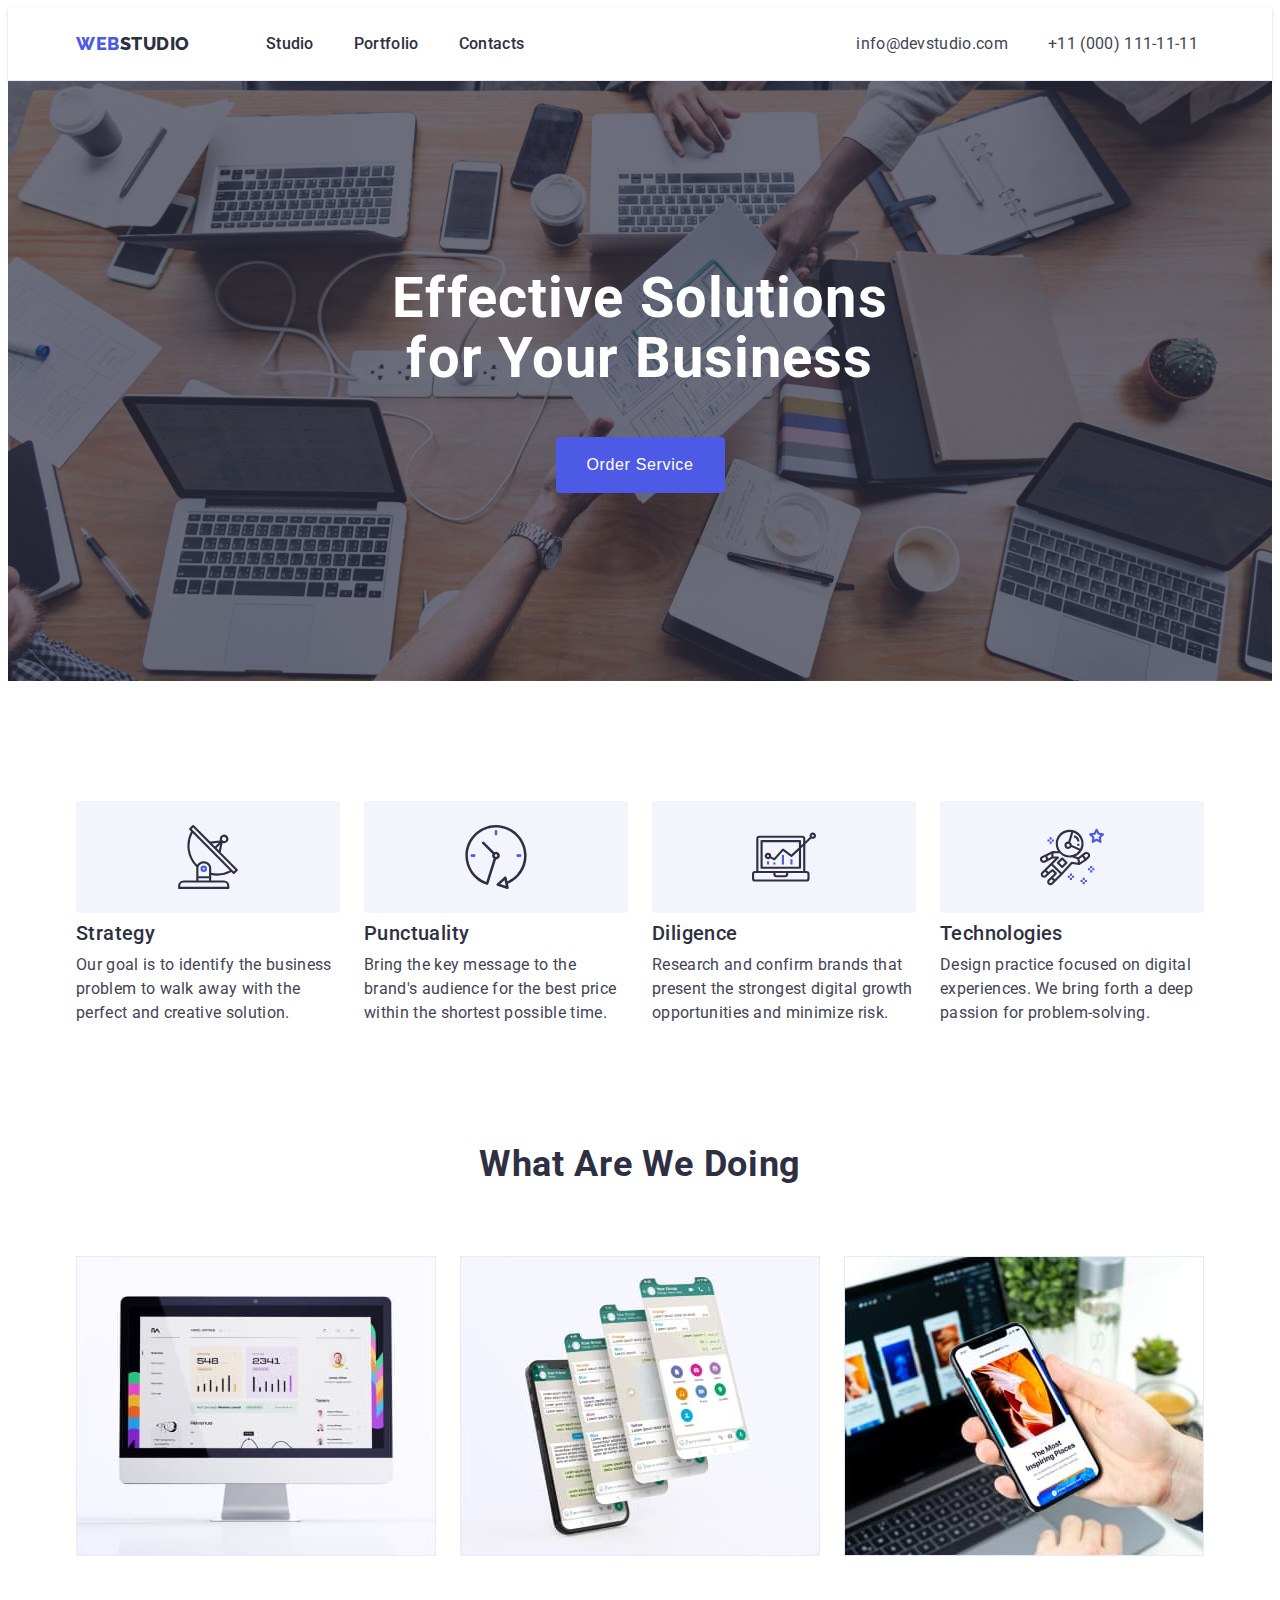
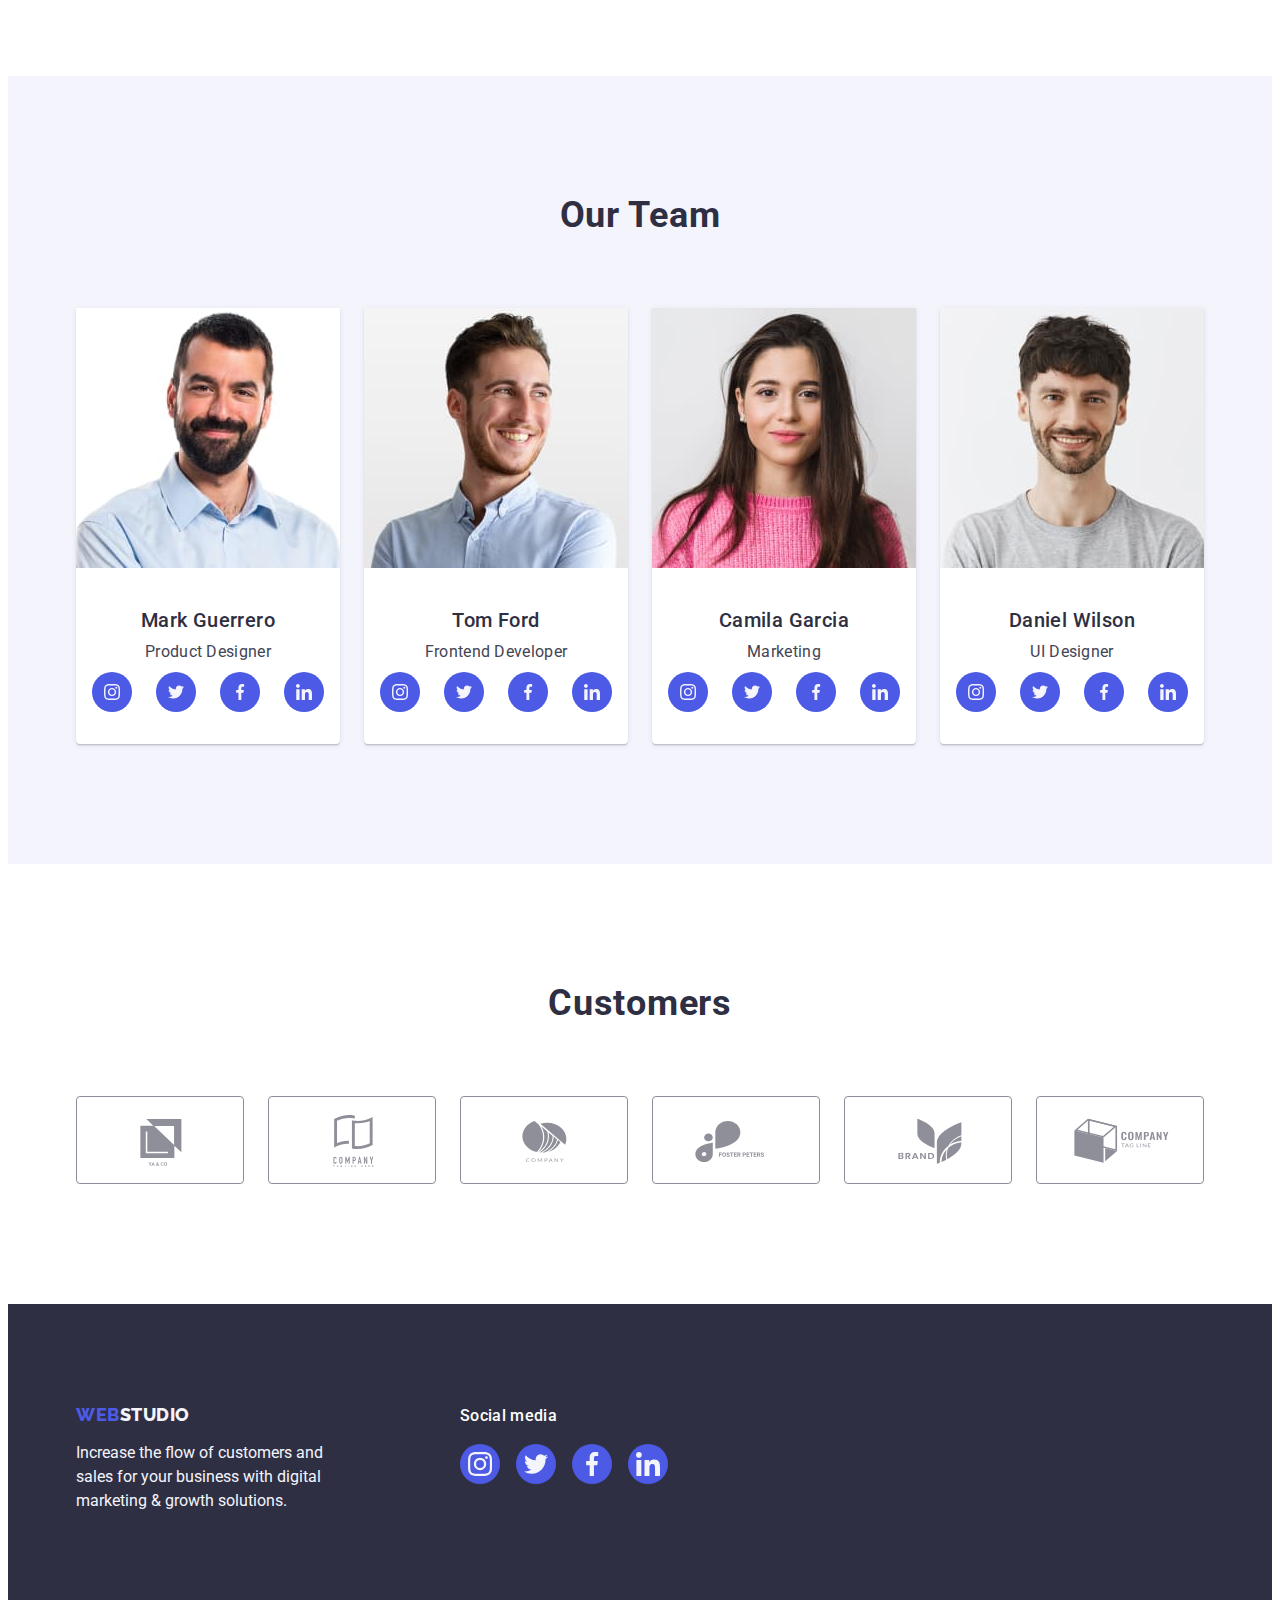
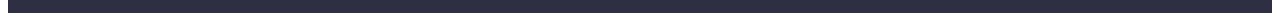
==== index.html @ aa85312e "Initial commit" ====
<!DOCTYPE html>
<html lang="en">
  <head>
    <meta charset="UTF-8" />
    <meta http-equiv="X-UA-Compatible" content="IE=edge" />
    <meta name="viewport" content="width=device-width, initial-scale=1.0" />
    <title>Document</title>
    <link rel="preconnect" href="https://fonts.googleapis.com" />
    <link rel="preconnect" href="https://fonts.gstatic.com" crossorigin />
    <link
      href="https://fonts.googleapis.com/css2?family=Raleway:wght@800&family=Roboto:wght@400;500;700;900&display=swap"
      rel="stylesheet"
    />
    <link
      rel="stylesheet"
      href="https://cdnjs.cloudflare.com/ajax/libs/modern-normalize/1.1.0/modern-normalize.min.css"
      integrity="sha512-wpPYUAdjBVSE4KJnH1VR1HeZfpl1ub8YT/NKx4PuQ5NmX2tKuGu6U/JRp5y+Y8XG2tV+wKQpNHVUX03MfMFn9Q=="
      crossorigin="anonymous"
      referrerpolicy="no-referrer"
    />
    <link rel="stylesheet" href="./css/style.css" />
  </head>
  <body>
    <header class="header">
      <div class="header-container container">
        <nav class="header-nav list">
          <a class="link logo" href="./index.html"
            >Web<span class="logo-part">Studio</span></a
          >
          <ul class="header-nav-menu list">
            <li><a class="link nav-link" href="./index.html">Studio</a></li>
            <li>
              <a class="link nav-link" href="./portfolio.html">Portfolio</a>
            </li>
            <li><a class="link nav-link" href="">Contacts</a></li>
          </ul>
        </nav>
        <address class="adress">
          <ul class="adress-list list">
            <li>
              <a
                class="link nav-link info-link"
                href="mailto:info@devstudio.com"
                >info@devstudio.com</a
              >
            </li>
            <li>
              <a class="link nav-link info-link" href="tel:+110001111111"
                >+11 (000) 111-11-11
              </a>
            </li>
          </ul>
        </address>
      </div>
    </header>

    <main>
      <section class="title">
        <div class="container">
          <h1 class="text-title">Effective Solutions for Your Business</h1>
          <button type="button" class="button btn-order">Order Service</button>
        </div>
      </section>
      <section id="about" class="about">
        <div class="container">
          <h2 hidden class="visually-hidden">Preferences</h2>
          <ul class="about-list list">
            <li class="about-list-item">
              <div class="about-list-icons">
                <svg class="about-list-icon" width="64" height="64">
                  <use href="./images/icons.svg#icon-antenna"></use>
                </svg>
              </div>
              <h3 class="about-title about-list-title">Strategy</h3>
              <p class="about-text">
                Our goal is to identify the business problem to walk away with
                the perfect and creative solution.
              </p>
            </li>
            <li class="about-list-item">
              <div class="about-list-icons">
                <svg class="about-list-icon" width="64" height="64">
                  <use href="./images/icons.svg#icon-clock-1"></use>
                </svg>
              </div>
              <h3 class="about-title about-list-title">Punctuality</h3>
              <p class="about-text">
                Bring the key message to the brand's audience for the best price
                within the shortest possible time.
              </p>
            </li>
            <li class="about-list-item">
              <div class="about-list-icons">
                <svg class="about-list-icon" width="64" height="64">
                  <use href="./images/icons.svg#icon-diagram-1"></use>
                </svg>
              </div>
              <h3 class="about-title about-list-title">Diligence</h3>
              <p class="about-text">
                Research and confirm brands that present the strongest digital
                growth opportunities and minimize risk.
              </p>
            </li>
            <li class="about-list-item">
              <div class="about-list-icons">
                <svg class="about-list-icon" width="64" height="64">
                  <use href="./images/icons.svg#icon-astronaut"></use>
                </svg>
              </div>
              <h3 class="about-title about-list-title">Technologies</h3>
              <p class="about-text">
                Design practice focused on digital experiences. We bring forth a
                deep passion for problem-solving.
              </p>
            </li>
          </ul>
        </div>
      </section>
      <section id="services" class="services">
        <div class="container">
          <h2 class="headline">What are we doing</h2>
          <ul class="services-list list">
            <li class="services-list-img">
              <img
                src="./images/services/img1.jpg"
                alt="programming"
                width="360"
              />
            </li>
            <li class="services-list-img">
              <img src="./images/services/img2.jpg" alt="design" width="360" />
            </li>
            <li class="services-list-img">
              <img
                src="./images/services/img3.jpg"
                alt="graphic design"
                width="360"
              />
            </li>
          </ul>
        </div>
      </section>
      <section id="our-team" class="our-team">
        <div class="container">
          <h2 class="headline">Our Team</h2>
          <ul class="card-team-list list">
            <li class="card-team-item">
              <img
                src="./images/our-team/img1.jpg"
                alt="Product Designer"
                width="264"
              />
              <div class="worker">
                <h3 class="about-title worker-name">Mark Guerrero</h3>
                <p class="team-description worker-job">Product Designer</p>
                <ul class="socials list">
                  <li class="socials-item">
                    <a
                      class="socials-link link"
                      href=""
                     
                      aria-label="Instagram icon"
                    >
                      <svg class="socials-icon" width="16" height="16">
                        <use href="./images/icons.svg#instagram"></use>
                      </svg>
                    </a>
                  </li>
                  <li class="socials-item">
                    <a
                      class="socials-link link"
                      href=""
                      aria-label="Twitter icon"
                    >
                      <svg class="socials-icon" width="16" height="16">
                        <use href="./images/icons.svg#twitter"></use>
                      </svg>
                    </a>
                  </li>
                  <li class="socials-item">
                    <a
                      class="socials-link link"
                      href=""
                      aria-label="Facebook icon"
                    >
                      <svg class="socials-icon" width="16" height="16">
                        <use href="./images/icons.svg#facebook"></use>
                      </svg>
                    </a>
                  </li>
                  <li class="socials-item">
                    <a
                      class="socials-link link"
                      href=""
                      aria-label="linkedin icon"
                    >
                      <svg class="socials-icon" width="16" height="16">
                        <use href="./images/icons.svg#linkedin"></use>
                      </svg>
                    </a>
                  </li>
                </ul>
              </div>
            </li>
            <li class="card-team-item">
              <img
                src="./images/our-team/img2.jpg"
                alt="Frontend Developer"
                width="264"
              />
              <div class="worker">
                <h3 class="about-title worker-name">Tom Ford</h3>
                <p class="team-description worker-job">Frontend Developer</p>
                <ul class="socials list">
                  <li class="socials-item">
                    <a
                      class="socials-link link"
                      href=""
                      aria-label="Instagram icon"
                    >
                      <svg class="socials-icon" width="16" height="16">
                        <use href="./images/icons.svg#instagram"></use>
                      </svg>
                    </a>
                  </li>
                  <li class="socials-item">
                    <a
                      class="socials-link link"
                      href=""
                      aria-label="Twitter icon"
                    >
                      <svg class="socials-icon" width="16" height="16">
                        <use href="./images/icons.svg#twitter"></use>
                      </svg>
                    </a>
                  </li>
                  <li class="socials-item">
                    <a
                      class="socials-link link"
                      href=""
                      aria-label="Facebook icon"
                    >
                      <svg class="socials-icon" width="16" height="16">
                        <use href="./images/icons.svg#facebook"></use>
                      </svg>
                    </a>
                  </li>
                  <li class="socials-item">
                    <a
                      class="socials-link link"
                      href=""
                      aria-label="linkedin icon"
                    >
                      <svg class="socials-icon" width="16" height="16">
                        <use href="./images/icons.svg#linkedin"></use>
                      </svg>
                    </a>
                  </li>
                </ul>
              </div>
            </li>
            <li class="card-team-item">
              <img
                src="./images/our-team/img3.jpg"
                alt="Marketing"
                width="264"
              />
              <div class="worker">
                <h3 class="about-title worker-name">Camila Garcia</h3>
                <p class="team-description worker-job">Marketing</p>
                <ul class="socials list">
                  <li class="socials-item">
                    <a
                      class="socials-link link"
                      href=""
                      aria-label="Instagram icon"
                    >
                      <svg class="socials-icon" width="16" height="16">
                        <use href="./images/icons.svg#instagram"></use>
                      </svg>
                    </a>
                  </li>
                  <li class="socials-item">
                    <a
                      class="socials-link link"
                      href=""
                      aria-label="Twitter icon"
                    >
                      <svg class="socials-icon" width="16" height="16">
                        <use href="./images/icons.svg#twitter"></use>
                      </svg>
                    </a>
                  </li>
                  <li class="socials-item">
                    <a
                      class="socials-link link"
                      href=""
                      aria-label="Facebook icon"
                    >
                      <svg class="socials-icon" width="16" height="16">
                        <use href="./images/icons.svg#facebook"></use>
                      </svg>
                    </a>
                  </li>
                  <li class="socials-item">
                    <a
                      class="socials-link link"
                      href=""
                      aria-label="linkedin icon"
                    >
                      <svg class="socials-icon" width="16" height="16">
                        <use href="./images/icons.svg#linkedin"></use>
                      </svg>
                    </a>
                  </li>
                </ul>
              </div>
            </li>
            <li class="card-team-item">
              <img
                src="./images/our-team/img4.jpg"
                alt="UI Designer"
                width="264"
              />
              <div class="worker">
                <h3 class="about-title worker-name">Daniel Wilson</h3>
                <p class="team-description worker-job">UI Designer</p>
                <ul class="socials list">
                  <li class="socials-item">
                    <a
                      class="socials-link link"
                      href=""
                      aria-label="Instagram icon "
                    >
                      <svg class="socials-icon" width="16" height="16">
                        <use href="./images/icons.svg#instagram"></use>
                      </svg>
                    </a>
                  </li>
                  <li class="socials-item">
                    <a
                      class="socials-link link"
                      href=""
                      aria-label="Twitter icon"
                    >
                      <svg class="socials-icon" width="16" height="16">
                        <use href="./images/icons.svg#twitter"></use>
                      </svg>
                    </a>
                  </li>
                  <li class="socials-item">
                    <a
                      class="socials-link link"
                      href=""
                      aria-label="Facebook icon"
                    >
                      <svg class="socials-icon" width="16" height="24">
                        <use href="./images/icons.svg#facebook"></use>
                      </svg>
                    </a>
                  </li>
                  <li class="socials-item">
                    <a
                      class="socials-link link"
                      href=""
                      aria-label="linkedin icon"
                    >
                      <svg class="socials-icon" width="16" height="16">
                        <use href="./images/icons.svg#linkedin"></use>
                      </svg>
                    </a>
                  </li>
                </ul>
              </div>
            </li>
          </ul>
        </div>
      </section>
      <section class="customers">
        <div class="container">
          <h2 class="headline">Customers</h2>
          <ul class="customers-list list">
            <li class="customers-item">
              <a href="" class="customers-item-link link">
                <svg class="customers-icon" width="104" height="56">
                  <use href="./images/icons.svg#customer1"></use>
                </svg>
              </a>
            </li>
            <li class="customers-item">
              <a href="" class="customers-item-link link">
                <svg class="customers-icon" width="104" height="56">
                  <use href="./images/icons.svg#customer2"></use>
                </svg>
              </a>
            </li>
            <li class="customers-item">
              <a href="" class="customers-item-link link">
                <svg class="customers-icon" width="104" height="56">
                  <use href="./images/icons.svg#customer3"></use>
                </svg>
              </a>
            </li>
            <li class="customers-item">
              <a href="" class="customers-item-link link">
                <svg class="customers-icon" width="104" height="56">
                  <use href="./images/icons.svg#customer4"></use>
                </svg>
              </a>
            </li>
            <li class="customers-item">
              <a href="" class="customers-item-link link">
                <svg class="customers-icon" width="104" height="56">
                  <use href="./images/icons.svg#customer5"></use>
                </svg>
              </a>
            </li>
            <li class="customers-item">
              <a href="" class="customers-item-link link">
                <svg class="customers-icon" width="104" height="56">
                  <use href="./images/icons.svg#customer6"></use>
                </svg>
              </a>
            </li>
          </ul>
        </div>
      </section>
    </main>
    <footer class="footer">
      <div class="container footer-container">
        <div class="footer-info">
          <a class="link logo footer-logo" href="./index.html"
            >Web<span class="logo-part-footer">Studio</span></a
          >
          <p class="footer-text">
            Increase the flow of customers and sales for your business with
            digital marketing & growth solutions.
          </p>
        </div>
        <div class="footer-socials">
          <p class="socials-title">Social media</p>
          <ul class="socials socials-footer list">
            <li class="socials-item">
              <a class="socials-link socials-link-footer link" href="" aria-label="Instagram icon">
                <svg class="socials-icon" width="24" height="24">
                  <use href="./images/icons.svg#instagram"></use>
                </svg>
              </a>
            </li>
            <li class="socials-item">
              <a class="socials-link socials-link-footer link" href="" aria-label="Twitter icon">
                <svg class="socials-icon" width="24" height="24">
                  <use href="./images/icons.svg#twitter"></use>
                </svg>
              </a>
            </li>
            <li class="socials-item">
              <a class="socials-link socials-link-footer link" href="" aria-label="Facebook icon">
                <svg class="socials-icon" width="24" height="24">
                  <use href="./images/icons.svg#facebook"></use>
                </svg>
              </a>
            </li>
            <li class="socials-item">
              <a class="socials-link socials-link-footer link" href="" aria-label="linkedin icon">
                <svg class="socials-icon" width="24" height="24">
                  <use href="./images/icons.svg#linkedin"></use>
                </svg>
              </a>
            </li>
          </ul>
        </div>
      </div>
    </footer>
  </body>
</html>
---- css/style.css ----
:root {
  --main-light-color: #ffffff;
  --main-font-color: #2e2f42;
  --secondary-font-color: #434455;
  --light-font-color: #f4f4fd;
  --accent-color: #404bbf;
  --logo-color: #4d5ae5;
  --bg-color: #f5f4fa;
  --border-color: #f5f4fa;
  --bg-secondary-color: #e7e9fc;
  --secondary-border-color: #8e8f99;
  --footer-link-focus: #31d0aa; 
}

html {
  box-sizing: border-box;
}
*,
*::before,
*::after {
  box-sizing: inherit;
}

h1,
h2,
h3,
h4,
h5,
h6,
p,
ul {
  margin: 0;
  padding: 0;
}
img {
  display: block;
}
body {
  background-color: var(--main-light-color);
  color: var(--secondary-font-color);
  font-family: "Roboto", sans-serif;
  line-height: 1.5;
  font-size: 16px;
}

.container {
  width: 1158px;
  margin: 0 auto;
  padding: 0 15px;
}

.link {
  text-decoration: none;
}
.list {
  list-style: none;
}
.header {
  border-bottom: 1px solid var(--bg-secondary-color);
  box-shadow: 0px 2px 1px rgba(46, 47, 66, 0.08),
    0px 1px 1px rgba(46, 47, 66, 0.16), 0px 1px 6px rgba(46, 47, 66, 0.08);
}
.header-container {
  display: flex;
  align-items: center;
}
.header-nav {
  display: flex;
  align-items: center;
}
.header-nav-menu {
  display: flex;
  flex-direction: row;
  gap: 40px;
}
.logo {
  font-family: "Raleway", sans-serif;
  font-weight: 800;
  font-size: 18px;
  line-height: 1.17;
  letter-spacing: 0.03em;
  text-transform: uppercase;
  color: var(--logo-color);
  margin-right: 76px;
}
.logo-part {
  color: var(--main-font-color);
}

.nav-link {
  font-weight: 500;
  color: var(--main-font-color);
  letter-spacing: 0.02em;
  display: flex;
  padding: 24px 0;
}

.info-link {
  color: var(--secondary-font-color);
  letter-spacing: 0.02em;
  font-weight: 400;
}

.adress {
  display: flex;
  margin-left: 332px;
}
.adress-list {
  font-style: normal;
  display: flex;
  gap: 40px;
}
.nav-link:hover,
.nav-link:focus {
  color: var(--accent-color);
}

.button {
  cursor: pointer;
  font-weight: 500;
  font-size: 16px;
  line-height: 1.5;
  letter-spacing: 0.04em;
  display: block;
  border: none;
  margin: 0 auto;
  border-radius: 4px;
}
.btn-order {
  min-width: 169px;
  height: 56px;
  color: var(--main-light-color);
  background-color: var(--logo-color);
  border-color: var(--accent-color);
}
.button:hover,
.button:focus {
  background: var(--accent-color);
  box-shadow: 0px 4px 4px rgba(0, 0, 0, 0.15);
}
.btn-filter {
  background: var(--light-font-color);
  border: 1px solid var(--bg-secondary-color);
  text-align: center;
  color: var(--logo-color);
  font-family: inherit;
  padding: 12px 24px;
}
.btn-filter:active,
.btn-filter:focus,
.btn-filter:hover {
  color: var(--main-light-color);
  background: var(--accent-color);
  border: 1px solid transparent;
  box-shadow: 0px 3px 1px rgba(0, 0, 0, 0.1), 0px 2px 1px rgba(0, 0, 0, 0.08),
    0px 2px 2px rgba(0, 0, 0, 0.12);
}
.title {
  margin: 0 auto;
  background-image: linear-gradient(
      rgba(46, 47, 66, 0.7),
      rgba(46, 47, 66, 0.7)
    ),
    url(../images/backround/title1.jpg);
    max-width: 1440px;
  background-color: var(--main-font-color);
  padding: 188px 0;
  background-repeat: no-repeat;
  background-size: cover;
  background-position: center; 
}

.visually-hidden {
  position: absolute;
  white-space: nowrap;
  width: 1px;
  height: 1px;
  overflow: hidden;
  border: 0;
  padding: 0;
  clip: rect(0 0 0 0);
  clip-path: inset(50%);
  margin: -1px;
  letter-spacing: 0.03em;
}
.text-title {
  font-weight: 700;
  font-size: 56px;
  line-height: 1.07;
  text-align: center;
  letter-spacing: 0.02em;
  color: var(--main-light-color);
  max-width: 496px;
  text-align: center;
  margin: 0 auto;
  margin-bottom: 48px;
}

.about {
  padding: 120px 0;
}
.about-list {
  display: flex;
}
.about-list-title{
  margin: 0px 0px 8px;
}
.about-list-item {
  width: 264px;
  margin-right: 24px;
}
.about-list-item:last-child {
  margin-right: 0;
}
.about-list-icons {
  display: flex;
  align-items: center;
  justify-content: center;
  border-radius: 4px;
  background: var(--light-font-color);
  width: 264px;
  height: 112px;
  margin-bottom: 8px;
}
.about-list-icon {
  
}
.about-title {
  font-weight: 500;
  font-size: 20px;
  line-height: 1.2;
  color: var(--main-font-color);
  letter-spacing: 0.02em;
  margin: 8px 0;
}
.about-text {
  line-height: 1.5;
  color: var(--secondary-font-color);
  letter-spacing: 0.02em;
}

.services {
  padding-bottom: 120px;
}

.services-list {
  display: flex;
  gap: 24px;
}

.services-list-img {
  width: 360px;

}
.card-title {
  font-weight: 500;
  font-size: 20px;
  line-height: 1.2;
  color: var(--main-font-color);
  letter-spacing: 0.02em;
  margin-bottom: 8px;
}
.card-description {
  font-size: 16;
  line-height: 1.5;
  color: var(--secondary-font-color);
  letter-spacing: 0.02em;
}
.our-team {
  background-color: var(--light-font-color);
  padding: 120px 0;
}
.card-team-list {
  display: flex;
  gap: 24px;
  
}
.card-team-item {
  background-color: var(--main-light-color);
  font-size: 20px;
  line-height: 1.2;
  letter-spacing: 0.02em;
  color: var(--main-font-color);
  width: 264px;
  box-shadow: 0px 1px 6px rgba(46, 47, 66, 0.08),
    0px 1px 1px rgba(46, 47, 66, 0.16), 0px 2px 1px rgba(46, 47, 66, 0.08);
  border-radius: 0px 0px 4px 4px;
}
.worker {
  padding: 32px 0;
}
.worker-name {
  text-align: center;
  margin-bottom: 8px;
}
.worker-job {
  text-align: center;
}
.team-description {
  font-size: 16px;
  letter-spacing: 0.02em;
  color: var(--secondary-font-color);
  line-height: 1.5;
  font-weight: 400;
  margin-bottom: 8px;
}
.headline {
  font-weight: 700;
  font-size: 36px;
  line-height: 1.1;
  text-align: center;
  letter-spacing: 0.02em;
  text-transform: capitalize;
  color: var(--main-font-color);
  margin-bottom: 72px;
}
.socials {
  display: flex;
  justify-content: center;
  align-items: center;
  gap: 24px;
  
}
.socials-item {
}
.socials-link {
  display: flex;
  justify-content: center;
  align-items: center;
  width: 40px;
  height: 40px;
  background-color: var(--logo-color);
  color: var(--light-font-color);
  border-radius: 50%;
  
}
.socials-link:hover,
.socials-link:focus,
.socials-link:active {
  background-color: var(--accent-color);
}

.socials-icon {
  fill: currentColor;
}

.customers {
  padding: 120px 0;
}
.customers-list {
  display: flex;
  gap: 24px;

}
.customers-item {
  width: 168px;
  height: 88px;
}
.customers-item:hover,
.customers-item:active,
.customers-item:focus {
  color: var(--accent-color);
  border-color: var(--accent-color);
}
.customers-item-link{
  width: 168px;
  height: 88px;
  background-color: var(--main-light-color);
  color: var(--secondary-border-color);
  border: 1px solid var(--secondary-border-color);
  border-radius: 4px;
  display: flex;
  align-items: center;
  justify-content: center;
}

.customers-item-link:hover,
.customers-item-link:active,
.customers-item-link:focus {
  color: var(--accent-color);
  border-color: var(--accent-color);
}
.customers-icon {
  fill: currentColor;
}
.filter {
  padding: 96px 0 120px;
}
.filter-list {
  display: flex;
  justify-content: center;
  gap: 24px;
  margin-bottom: 72px;
}

.project-list {
  display: flex;
  flex-wrap: wrap;
  column-gap: 24px;
  row-gap: 48px;
}
.card-project {
  width: 360px;
}
.card-project:hover {
  box-shadow: 0px 1px 6px rgba(46, 47, 66, 0.08),
    0px 1px 1px rgba(46, 47, 66, 0.16), 0px 2px 1px rgba(46, 47, 66, 0.08);
}
.card-project-link{
  display: block;
}
.card-project-link:hover,
.card-project-link:focus{

box-shadow: 0px 1px 6px rgba(46, 47, 66, 0.08), 0px 1px 1px rgba(46, 47, 66, 0.16), 0px 2px 1px rgba(46, 47, 66, 0.08);
}
.card-project-description {
  padding: 32px 16px;
  border: 1px solid var(--bg-secondary-color);
  border-top: none;
}
.footer {
  background: var(--main-font-color);
  padding: 100px 0;
}
.footer-container {
  display: flex;
  align-items: baseline;
}
.footer-info {
  margin-right: 120px;
}
.footer-logo {
  display: inline-block;
  margin-bottom: 16px;
  margin-right: 0px;
}
.logo-part-footer {
  color: var(--light-font-color);
}
.footer-text {
  line-height: 1.5;
  color: var(--light-font-color);
  font-style: normal;
  width: 264px;
}
.footer-socials {
}
.socials-title {
  font-weight: 500;
  font-size: 16px;
  line-height: 1.5;
  letter-spacing: 0.02em;
  color: var(--main-light-color);
  margin-bottom: 16px;
}

.socials-footer{
  gap: 16px;
}
.socials-link-footer:hover,
.socials-link-footer:focus{
background-color: var(--footer-link-focus);
}
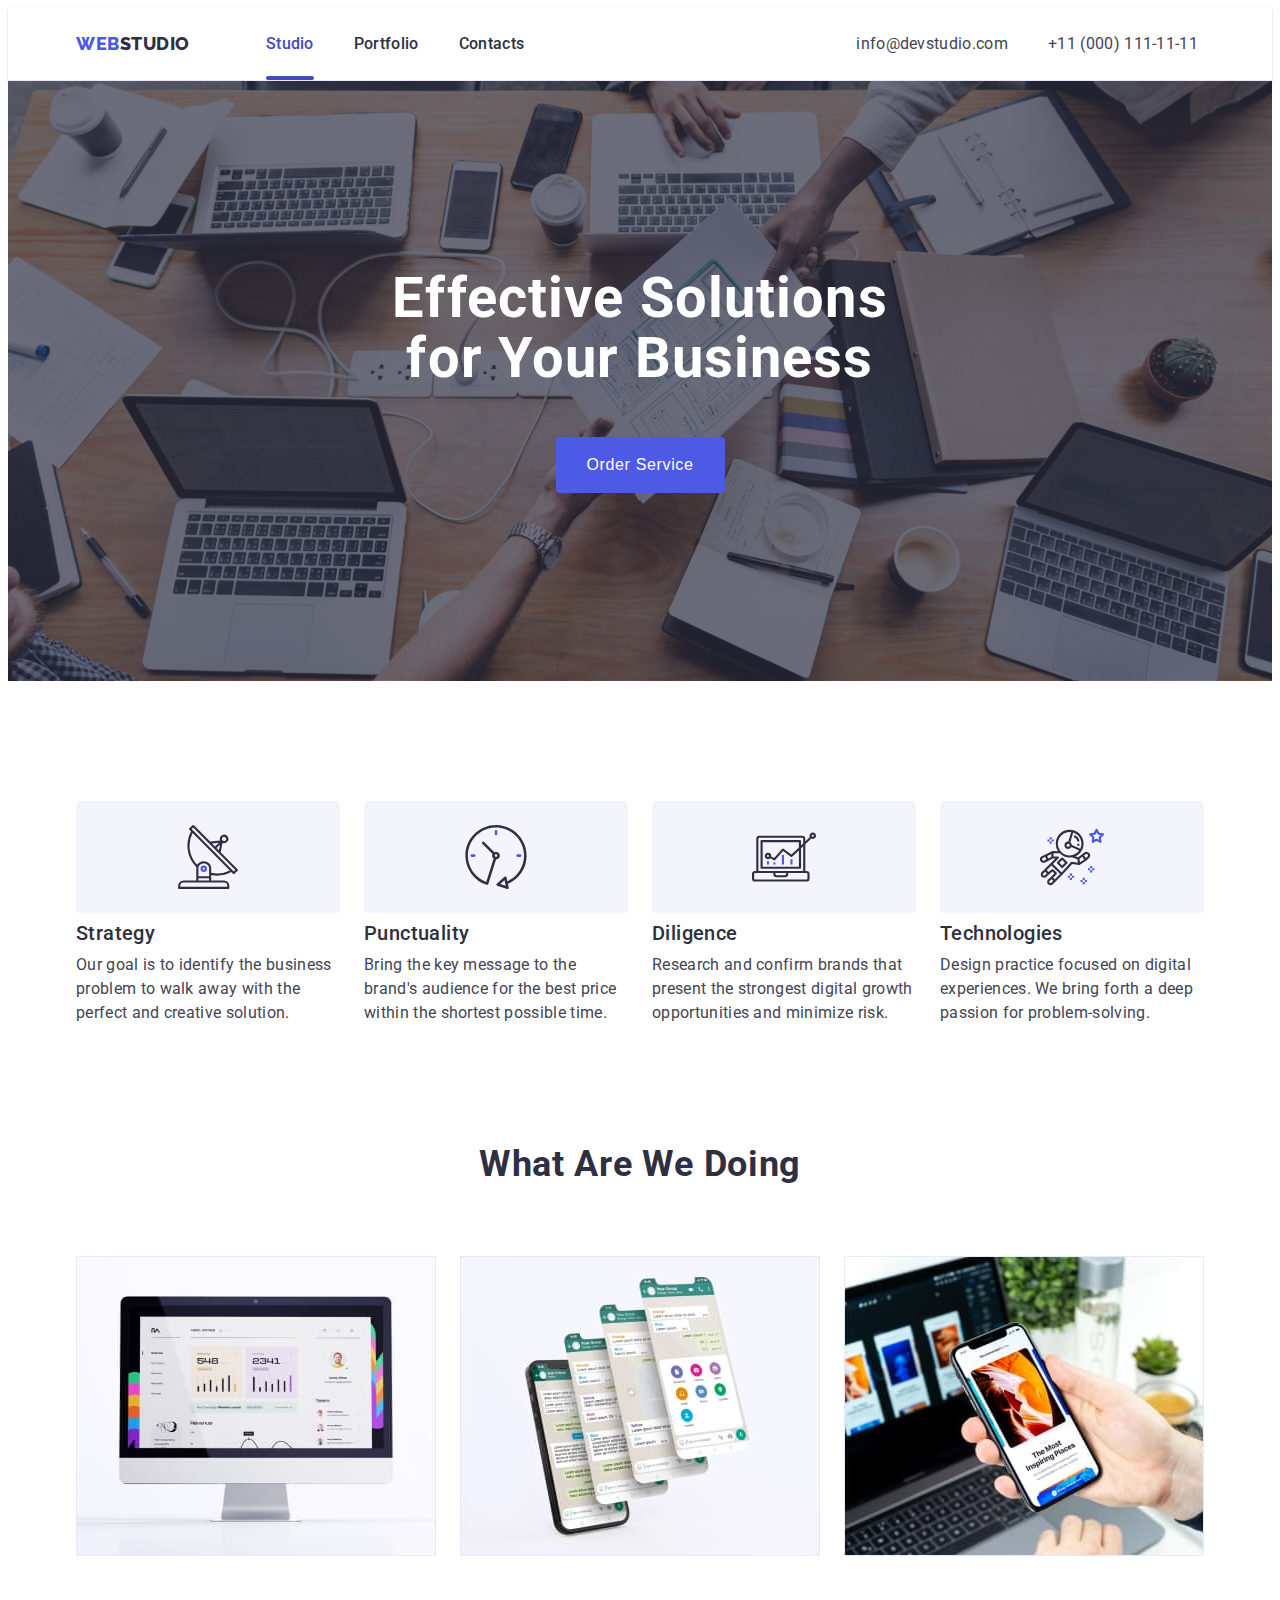
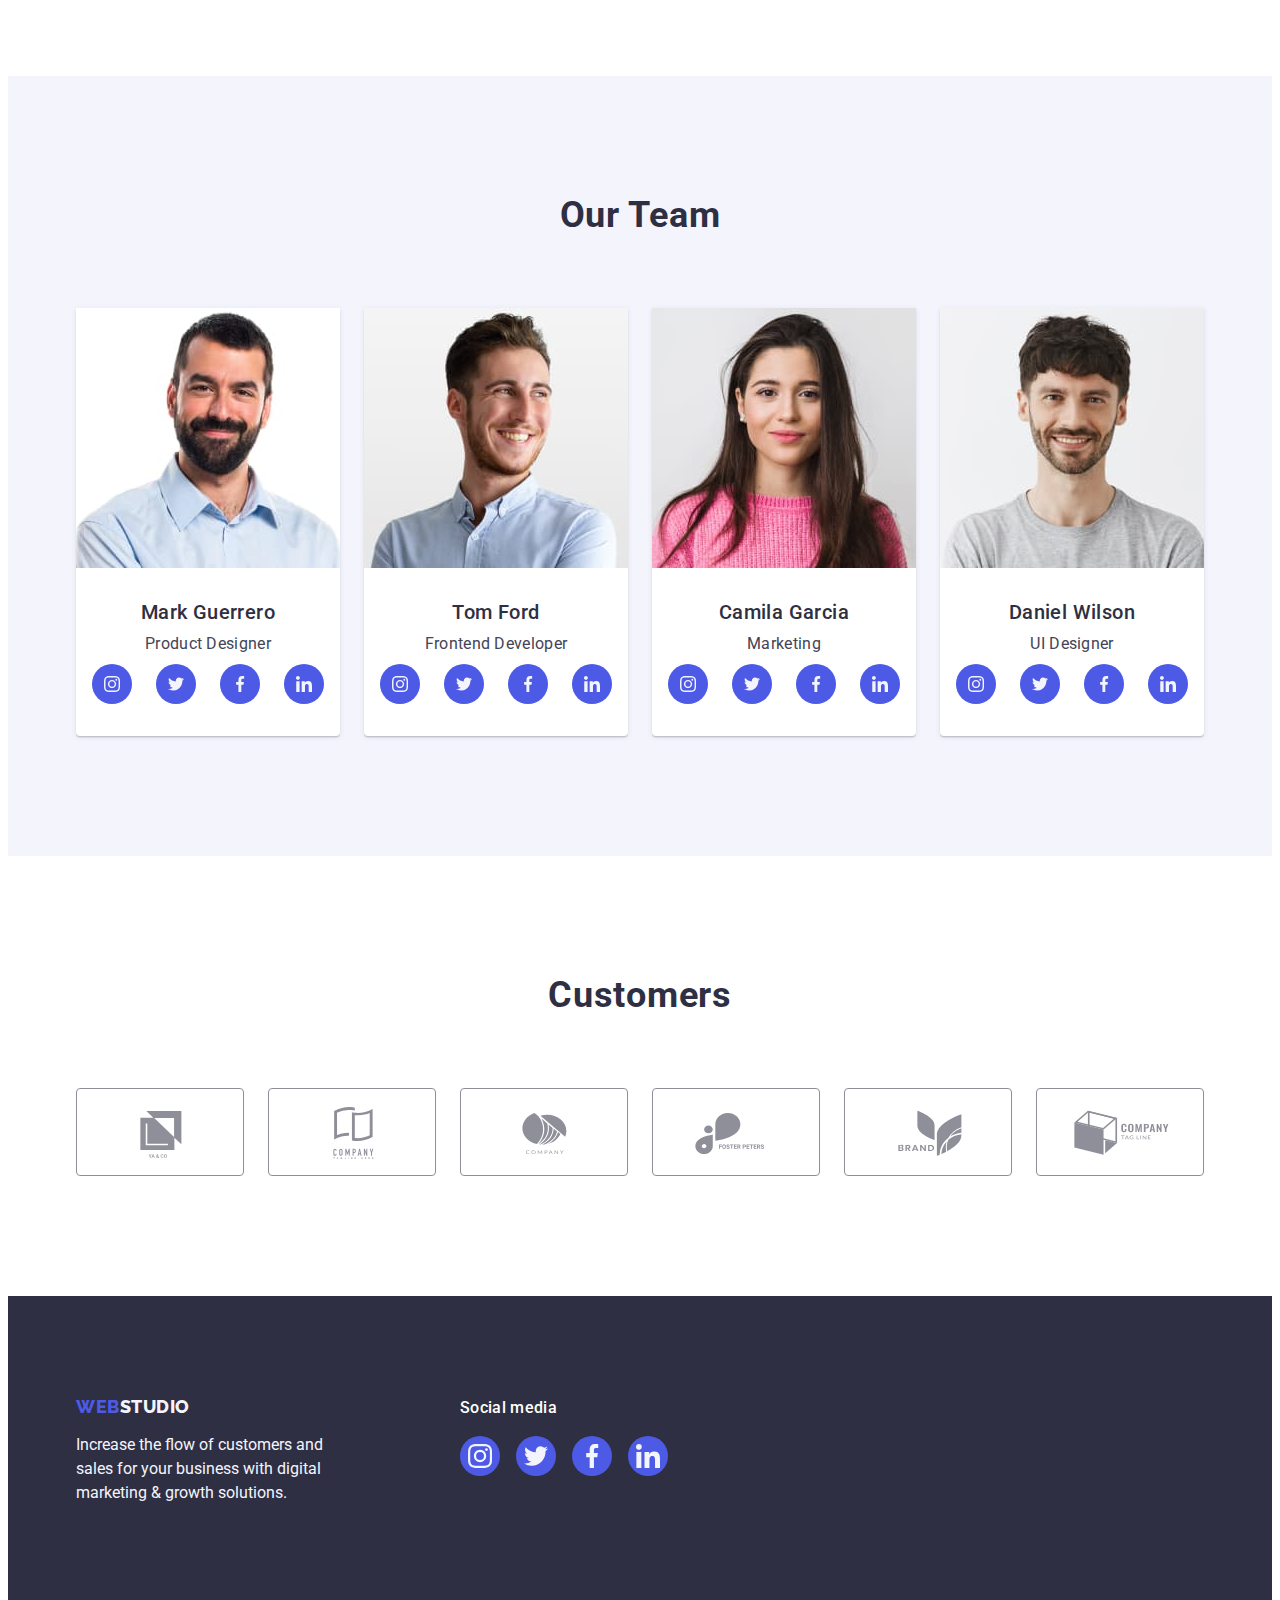
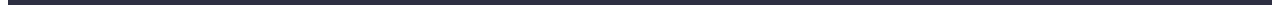
==== commit 85ae9be2: "add homework" ====
--- a/index.html
+++ b/index.html
@@ -28,11 +28,19 @@
             >Web<span class="logo-part">Studio</span></a
           >
           <ul class="header-nav-menu list">
-            <li><a class="link nav-link" href="./index.html">Studio</a></li>
-            <li>
-              <a class="link nav-link" href="./portfolio.html">Portfolio</a>
-            </li>
-            <li><a class="link nav-link" href="">Contacts</a></li>
+            <li class="header-nav-item">
+              <a class="link nav-link menu-nav-link active" href="./index.html"
+                >Studio</a
+              >
+            </li>
+            <li class="header-nav-item">
+              <a class="link nav-link menu-nav-link" href="./portfolio.html"
+                >Portfolio</a
+              >
+            </li>
+            <li class="header-nav-item">
+              <a class="link nav-link menu-nav-link" href="">Contacts</a>
+            </li>
           </ul>
         </nav>
         <address class="adress">
@@ -58,7 +66,7 @@
       <section class="title">
         <div class="container">
           <h1 class="text-title">Effective Solutions for Your Business</h1>
-          <button type="button" class="button btn-order">Order Service</button>
+          <button type="button" class="button btn-order" data-modal-open >Order Service</button>
         </div>
       </section>
       <section id="about" class="about">
@@ -472,5 +480,18 @@
         </div>
       </div>
     </footer>
+    <!--Modal window -->
+    <div class="backdrop is-hidden" data-modal>
+      <div class="modal">
+        <button class="modal-close-btn" data-modal-close>
+          <svg class="modal-close-icon" width="8px" height="8px"> 
+            <use href="./images/icons.svg#icon-close-black"></use>
+          </svg>
+        </button>
+      </div>
+    </div>
+
+
+    <script src="./js/modal.js"></script>
   </body>
 </html>
--- a/css/style.css
+++ b/css/style.css
@@ -9,7 +9,8 @@
   --border-color: #f5f4fa;
   --bg-secondary-color: #e7e9fc;
   --secondary-border-color: #8e8f99;
-  --footer-link-focus: #31d0aa; 
+  --footer-link-focus: #31d0aa;
+  --modal-window: #fcfcfc;
 }
 
 html {
@@ -72,6 +73,7 @@
   display: flex;
   flex-direction: row;
   gap: 40px;
+  position: relative;
 }
 .logo {
   font-family: "Raleway", sans-serif;
@@ -93,26 +95,46 @@
   letter-spacing: 0.02em;
   display: flex;
   padding: 24px 0;
-}
-
-.info-link {
-  color: var(--secondary-font-color);
-  letter-spacing: 0.02em;
-  font-weight: 400;
-}
-
-.adress {
-  display: flex;
-  margin-left: 332px;
-}
-.adress-list {
-  font-style: normal;
-  display: flex;
-  gap: 40px;
+  position: relative;
+
+  transition-duration: 250ms;
+  transition-timing-function: cubic-bezier(0.4, 0, 0.2, 1);
+  transition-property: color;
 }
 .nav-link:hover,
 .nav-link:focus {
   color: var(--accent-color);
+}
+
+.menu-nav-link::after {
+  content: "";
+  position: absolute;
+  bottom: 0;
+  width: 100%;
+  height: 4px;
+  border-radius: 4px;
+}
+
+.menu-nav-link.active::after {
+  background-color: var(--accent-color);
+}
+.menu-nav-link.active {
+  color: var(--accent-color);
+}
+.info-link {
+  color: var(--secondary-font-color);
+  letter-spacing: 0.02em;
+  font-weight: 400;
+}
+
+.adress {
+  display: flex;
+  margin-left: 332px;
+}
+.adress-list {
+  font-style: normal;
+  display: flex;
+  gap: 40px;
 }
 
 .button {
@@ -125,6 +147,15 @@
   border: none;
   margin: 0 auto;
   border-radius: 4px;
+
+  transition-duration: 250ms;
+  transition-timing-function: cubic-bezier(0.4, 0, 0.2, 1);
+  transition-property: background, box-shadow;
+}
+.button:hover,
+.button:focus {
+  background: var(--accent-color);
+  box-shadow: 0px 4px 4px rgba(0, 0, 0, 0.15);
 }
 .btn-order {
   min-width: 169px;
@@ -133,11 +164,7 @@
   background-color: var(--logo-color);
   border-color: var(--accent-color);
 }
-.button:hover,
-.button:focus {
-  background: var(--accent-color);
-  box-shadow: 0px 4px 4px rgba(0, 0, 0, 0.15);
-}
+
 .btn-filter {
   background: var(--light-font-color);
   border: 1px solid var(--bg-secondary-color);
@@ -145,6 +172,10 @@
   color: var(--logo-color);
   font-family: inherit;
   padding: 12px 24px;
+
+  transition-duration: 250ms;
+  transition-timing-function: cubic-bezier(0.4, 0, 0.2, 1);
+  transition-property: color, box-shadow, background, border;
 }
 .btn-filter:active,
 .btn-filter:focus,
@@ -162,12 +193,12 @@
       rgba(46, 47, 66, 0.7)
     ),
     url(../images/backround/title1.jpg);
-    max-width: 1440px;
+  max-width: 1440px;
   background-color: var(--main-font-color);
   padding: 188px 0;
   background-repeat: no-repeat;
   background-size: cover;
-  background-position: center; 
+  background-position: center;
 }
 
 .visually-hidden {
@@ -202,7 +233,7 @@
 .about-list {
   display: flex;
 }
-.about-list-title{
+.about-list-title {
   margin: 0px 0px 8px;
 }
 .about-list-item {
@@ -223,7 +254,6 @@
   margin-bottom: 8px;
 }
 .about-list-icon {
-  
 }
 .about-title {
   font-weight: 500;
@@ -231,7 +261,7 @@
   line-height: 1.2;
   color: var(--main-font-color);
   letter-spacing: 0.02em;
-  margin: 8px 0;
+
 }
 .about-text {
   line-height: 1.5;
@@ -250,7 +280,6 @@
 
 .services-list-img {
   width: 360px;
-
 }
 .card-title {
   font-weight: 500;
@@ -273,7 +302,6 @@
 .card-team-list {
   display: flex;
   gap: 24px;
-  
 }
 .card-team-item {
   background-color: var(--main-light-color);
@@ -319,7 +347,6 @@
   justify-content: center;
   align-items: center;
   gap: 24px;
-  
 }
 .socials-item {
 }
@@ -332,7 +359,10 @@
   background-color: var(--logo-color);
   color: var(--light-font-color);
   border-radius: 50%;
-  
+
+  transition-duration: 250ms;
+  transition-timing-function: cubic-bezier(0.4, 0, 0.2, 1);
+  transition-property: backround-color;
 }
 .socials-link:hover,
 .socials-link:focus,
@@ -350,11 +380,14 @@
 .customers-list {
   display: flex;
   gap: 24px;
-
 }
 .customers-item {
   width: 168px;
   height: 88px;
+
+  transition-duration: 250ms;
+  transition-timing-function: cubic-bezier(0.4, 0, 0.2, 1);
+  transition-property: border-color, color;
 }
 .customers-item:hover,
 .customers-item:active,
@@ -362,7 +395,7 @@
   color: var(--accent-color);
   border-color: var(--accent-color);
 }
-.customers-item-link{
+.customers-item-link {
   width: 168px;
   height: 88px;
   background-color: var(--main-light-color);
@@ -372,6 +405,10 @@
   display: flex;
   align-items: center;
   justify-content: center;
+
+  transition-duration: 250ms;
+  transition-timing-function: cubic-bezier(0.4, 0, 0.2, 1);
+  transition-property: border-color, color;
 }
 
 .customers-item-link:hover,
@@ -401,24 +438,58 @@
 }
 .card-project {
   width: 360px;
+  transition-duration: 250ms;
+  transition-timing-function: cubic-bezier(0.4, 0, 0.2, 1);
+  transition-property: box-shadow;
 }
 .card-project:hover {
   box-shadow: 0px 1px 6px rgba(46, 47, 66, 0.08),
     0px 1px 1px rgba(46, 47, 66, 0.16), 0px 2px 1px rgba(46, 47, 66, 0.08);
 }
-.card-project-link{
+
+.card-project:hover.overlay {
+  transform: translate(0);
+}
+
+.card-project-link {
   display: block;
+
+  transition-duration: 250ms, 300ms;
+  transition-timing-function: cubic-bezier(0.4, 0, 0.2, 1);
+  transition-property: box-shadow, ransform;
 }
 .card-project-link:hover,
-.card-project-link:focus{
-
-box-shadow: 0px 1px 6px rgba(46, 47, 66, 0.08), 0px 1px 1px rgba(46, 47, 66, 0.16), 0px 2px 1px rgba(46, 47, 66, 0.08);
+.card-project-link:focus {
+  box-shadow: 0px 1px 6px rgba(46, 47, 66, 0.08),
+    0px 1px 1px rgba(46, 47, 66, 0.16), 0px 2px 1px rgba(46, 47, 66, 0.08);
+}
+.card-project-link:hover .overlay,
+.card-project-link:focus .overlay {
+  transform: translateY(0);
 }
 .card-project-description {
   padding: 32px 16px;
   border: 1px solid var(--bg-secondary-color);
   border-top: none;
 }
+.project-thumb {
+  position: relative;
+  overflow: hidden;
+}
+.overlay {
+  position: absolute;
+  top: 0;
+  left: 0;
+  transform: translateY(100%);
+  background-color: var(--logo-color);
+  padding: 40px 32px;
+  width: 100%;
+  height: 100%;
+  color: var(--light-font-color);
+  line-height: 1.5;
+  letter-spacing: 0.02em;
+}
+
 .footer {
   background: var(--main-font-color);
   padding: 100px 0;
@@ -455,10 +526,71 @@
   margin-bottom: 16px;
 }
 
-.socials-footer{
+.socials-footer {
   gap: 16px;
+
+  transition-duration: 250ms;
+  transition-timing-function: cubic-bezier(0.4, 0, 0.2, 1);
+  transition-property: background-color;
 }
 .socials-link-footer:hover,
-.socials-link-footer:focus{
-background-color: var(--footer-link-focus);
-}
+.socials-link-footer:focus {
+  background-color: var(--footer-link-focus);
+}
+
+.backdrop {
+  position: fixed;
+  top: 0;
+  left: 0;
+  width: 100%;
+  height: 100%;
+  background-color: rgba(46, 47, 66, 0.4);
+
+  transition: opacity 300ms, visibility 300ms;
+}
+
+.backdrop.is-hidden {
+  opacity: 0;
+  pointer-events: none;
+  visibility: hidden;
+}
+.modal {
+  position: absolute;
+  left: calc(50%);
+  top: calc(50%);
+  transform: translate(-50%, -50%);
+
+  width: 408px;
+  height: 584px;
+
+  background-color: var(--modal-window);
+  box-shadow: 0px 1px 1px rgba(0, 0, 0, 0.14), 0px 1px 3px rgba(0, 0, 0, 0.12),
+    0px 2px 1px rgba(0, 0, 0, 0.2);
+  border-radius: 4px;
+
+  transition: opacity 250ms ease-in, transform 250ms ease-in;
+  transition-delay: 300ms;
+}
+
+.backdrop.is-hidden .modal {
+  opacity: 0;
+  transform: translate(-50%, -70%);
+  transition-delay: 0ms;
+}
+.modal-close-btn {
+  position: absolute;
+  top: 24px;
+  right: 24px;
+  background: var(--bg-secondary-color);
+  border: 1px solid rgba(0, 0, 0, 0.1);
+  border-radius: 50%;
+  width: 24px;
+  height: 24px;
+  display: flex;
+  align-items: center;
+  justify-content: center;
+  padding: 0;
+}
+.modal-close-icon {
+  fill: var(--main-font-color);
+}
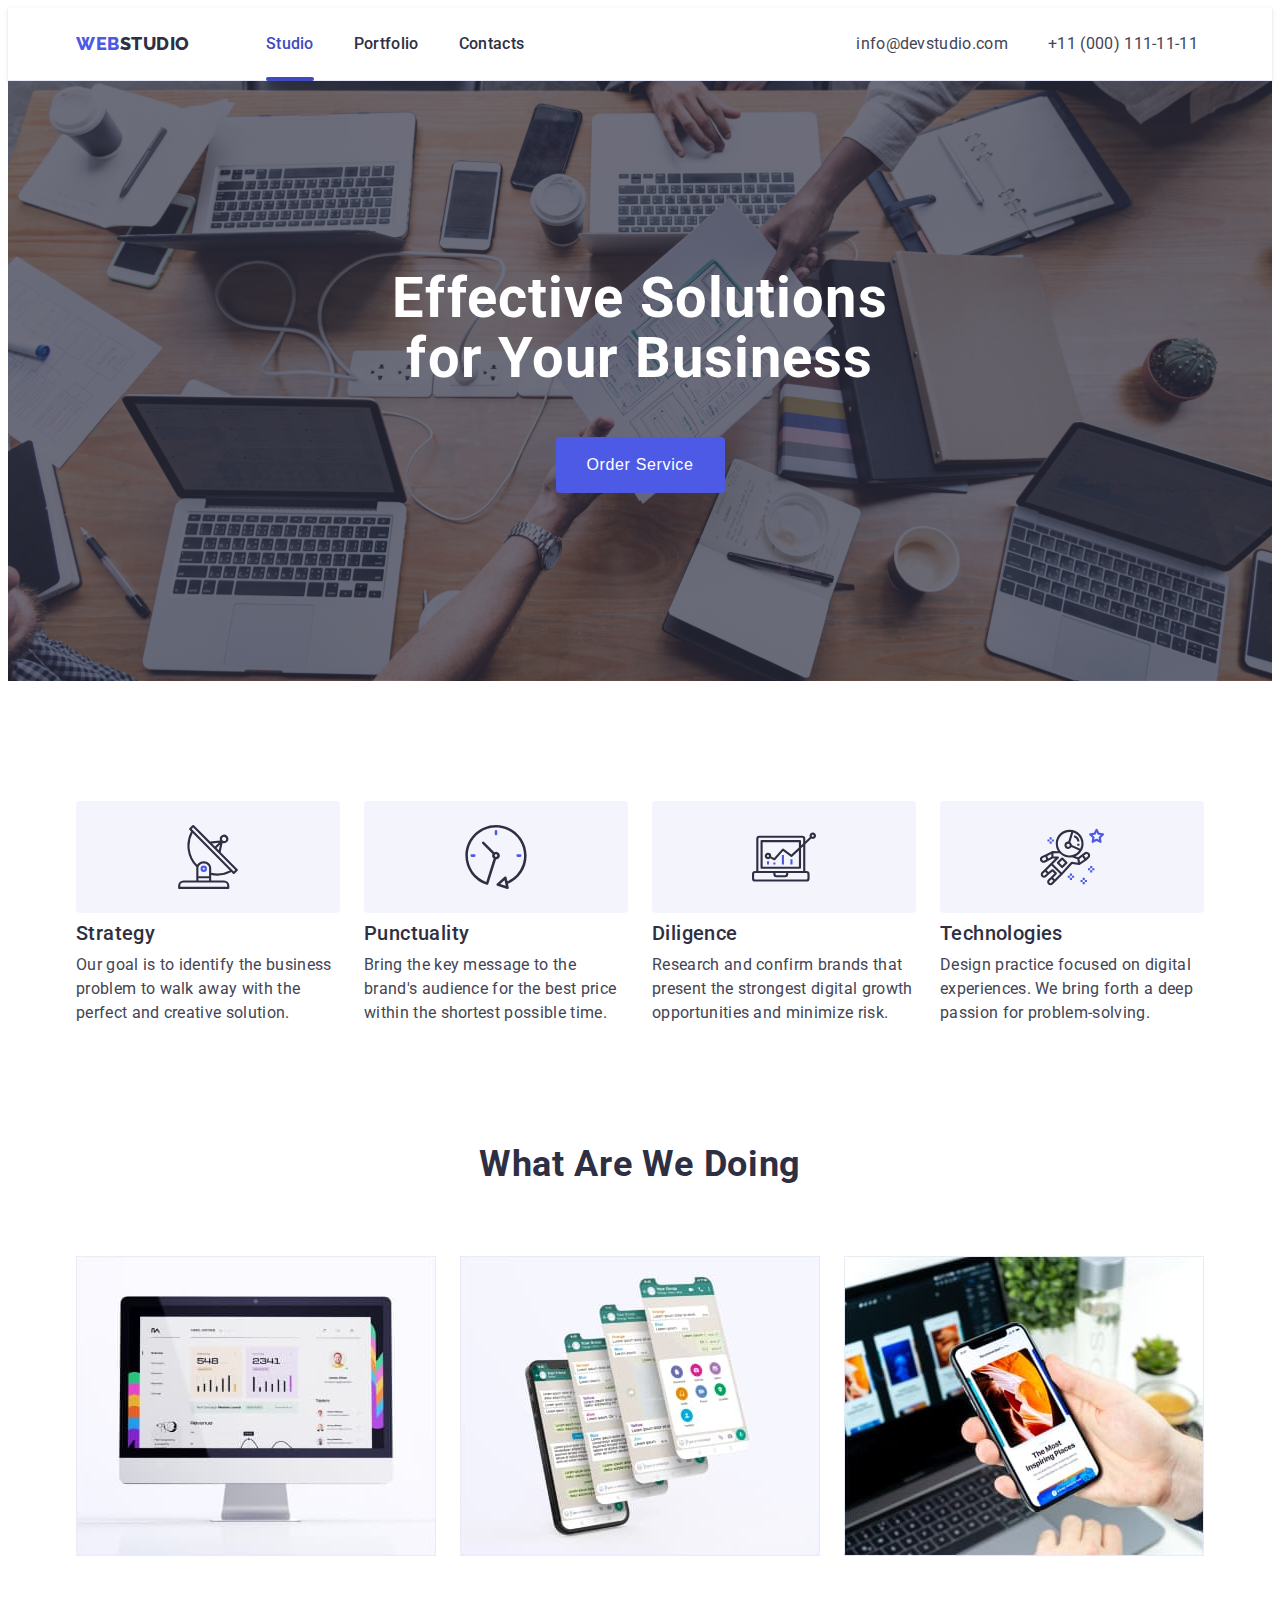
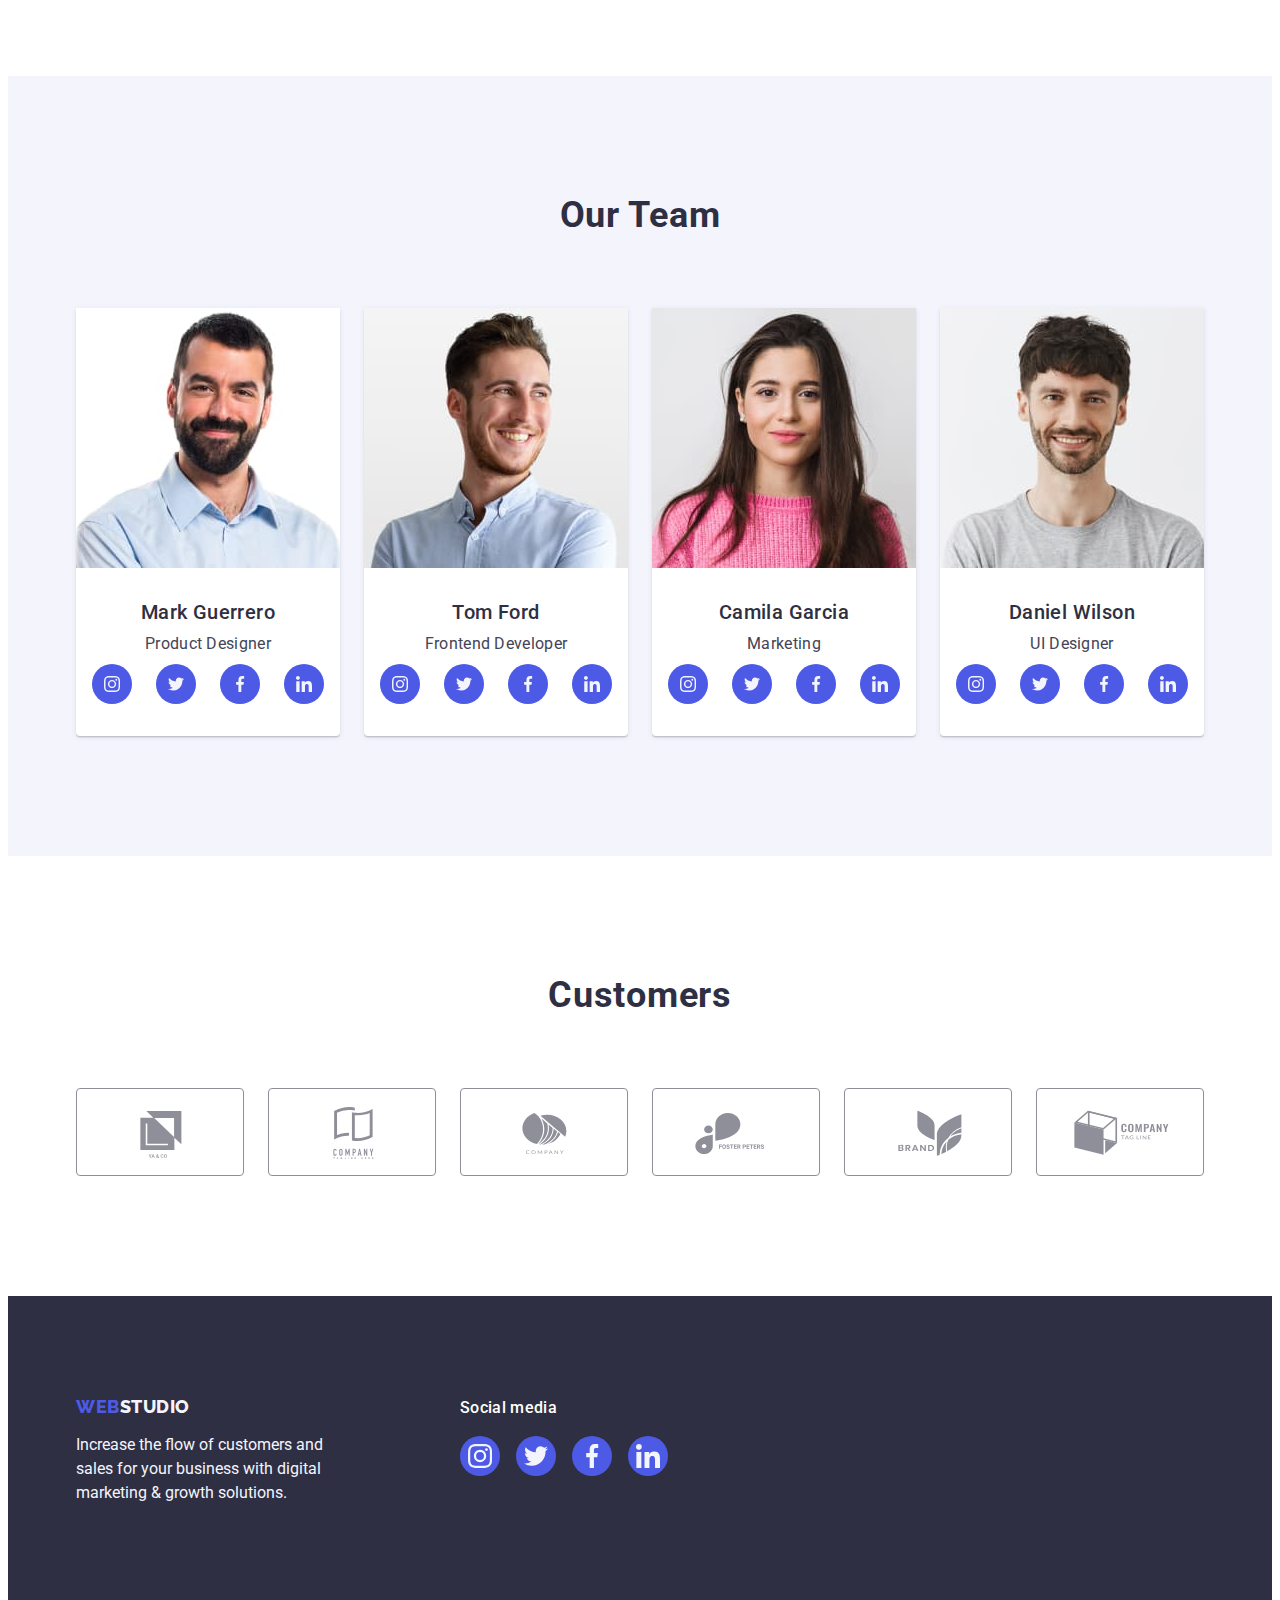
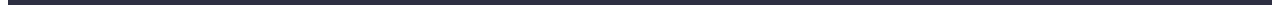
==== commit 106b7445: "add changes" ====
--- a/index.html
+++ b/index.html
@@ -483,8 +483,8 @@
     <!--Modal window -->
     <div class="backdrop is-hidden" data-modal>
       <div class="modal">
-        <button class="modal-close-btn" data-modal-close>
-          <svg class="modal-close-icon" width="8px" height="8px"> 
+        <button type="button" class="modal-close-btn" data-modal-close>
+          <svg class="modal-close-icon" width="8" height="8"> 
             <use href="./images/icons.svg#icon-close-black"></use>
           </svg>
         </button>
--- a/css/style.css
+++ b/css/style.css
@@ -109,10 +109,10 @@
 .menu-nav-link::after {
   content: "";
   position: absolute;
-  bottom: 0;
+  bottom: -1px;
   width: 100%;
   height: 4px;
-  border-radius: 4px;
+  border-radius: 2px;
 }
 
 .menu-nav-link.active::after {
@@ -150,11 +150,11 @@
 
   transition-duration: 250ms;
   transition-timing-function: cubic-bezier(0.4, 0, 0.2, 1);
-  transition-property: background, box-shadow;
+  transition-property: background-color, box-shadow;
 }
 .button:hover,
 .button:focus {
-  background: var(--accent-color);
+  background-color: var(--accent-color);
   box-shadow: 0px 4px 4px rgba(0, 0, 0, 0.15);
 }
 .btn-order {
@@ -175,13 +175,13 @@
 
   transition-duration: 250ms;
   transition-timing-function: cubic-bezier(0.4, 0, 0.2, 1);
-  transition-property: color, box-shadow, background, border;
+  transition-property: color, box-shadow, background-color, border;
 }
 .btn-filter:active,
 .btn-filter:focus,
 .btn-filter:hover {
   color: var(--main-light-color);
-  background: var(--accent-color);
+  background-color: var(--accent-color);
   border: 1px solid transparent;
   box-shadow: 0px 3px 1px rgba(0, 0, 0, 0.1), 0px 2px 1px rgba(0, 0, 0, 0.08),
     0px 2px 2px rgba(0, 0, 0, 0.12);
@@ -261,7 +261,6 @@
   line-height: 1.2;
   color: var(--main-font-color);
   letter-spacing: 0.02em;
-
 }
 .about-text {
   line-height: 1.5;
@@ -528,10 +527,7 @@
 
 .socials-footer {
   gap: 16px;
-
-  transition-duration: 250ms;
-  transition-timing-function: cubic-bezier(0.4, 0, 0.2, 1);
-  transition-property: background-color;
+  transition: background-color 250ms cubic-bezier(0.4, 0, 0.2, 1);
 }
 .socials-link-footer:hover,
 .socials-link-footer:focus {
@@ -546,7 +542,8 @@
   height: 100%;
   background-color: rgba(46, 47, 66, 0.4);
 
-  transition: opacity 300ms, visibility 300ms;
+  transition: opacity 250ms cubic-bezier(0.4, 0, 0.2, 1),
+    visibility 250ms cubic-bezier(0.4, 0, 0.2, 1);
 }
 
 .backdrop.is-hidden {
@@ -558,17 +555,18 @@
   position: absolute;
   left: calc(50%);
   top: calc(50%);
-  transform: translate(-50%, -50%);
+  transform: translate(-50%, -50%) scale(1);
 
   width: 408px;
-  height: 584px;
+  min-height: 576px;
 
   background-color: var(--modal-window);
   box-shadow: 0px 1px 1px rgba(0, 0, 0, 0.14), 0px 1px 3px rgba(0, 0, 0, 0.12),
     0px 2px 1px rgba(0, 0, 0, 0.2);
   border-radius: 4px;
 
-  transition: opacity 250ms ease-in, transform 250ms ease-in;
+  transition: opacity 250ms ease-in,
+    transform 250ms cubic-bezier(0.4, 0, 0.2, 1);
   transition-delay: 300ms;
 }
 
@@ -578,6 +576,7 @@
   transition-delay: 0ms;
 }
 .modal-close-btn {
+  cursor: pointer;
   position: absolute;
   top: 24px;
   right: 24px;
@@ -590,7 +589,21 @@
   align-items: center;
   justify-content: center;
   padding: 0;
+
+  transition: background-color 250ms cubic-bezier(0.4, 0, 0.2, 1),
+    border 250ms cubic-bezier(0.4, 0, 0.2, 1);
+}
+
+.modal-close-btn:hover,
+.modal-close-btn:focus {
+  background-color: var(--accent-color);
+  border: none;
 }
 .modal-close-icon {
   fill: var(--main-font-color);
-}
+  transition: fill 250ms cubic-bezier(0.4, 0, 0.2, 1);
+}
+.modal-close-icon:focus,
+.modal-close-icon:hover {
+  fill: var(--main-light-color);
+}
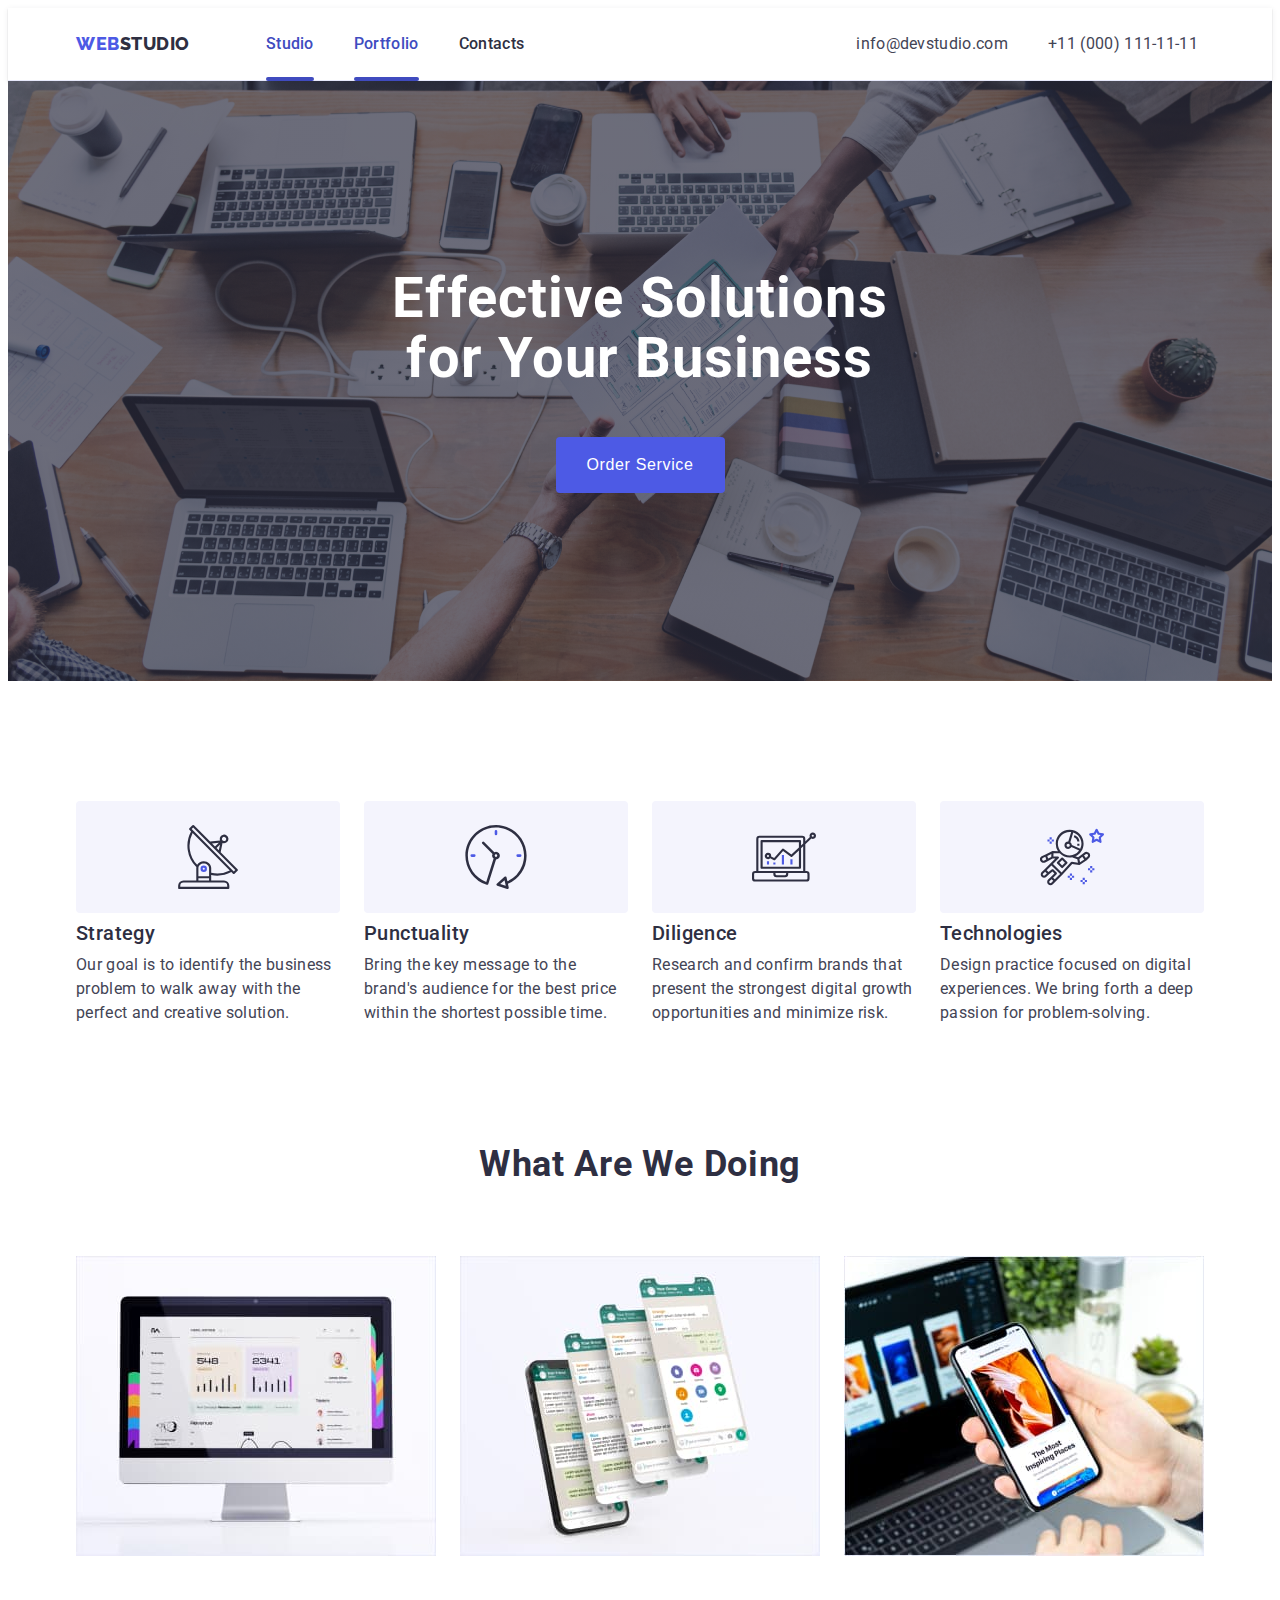
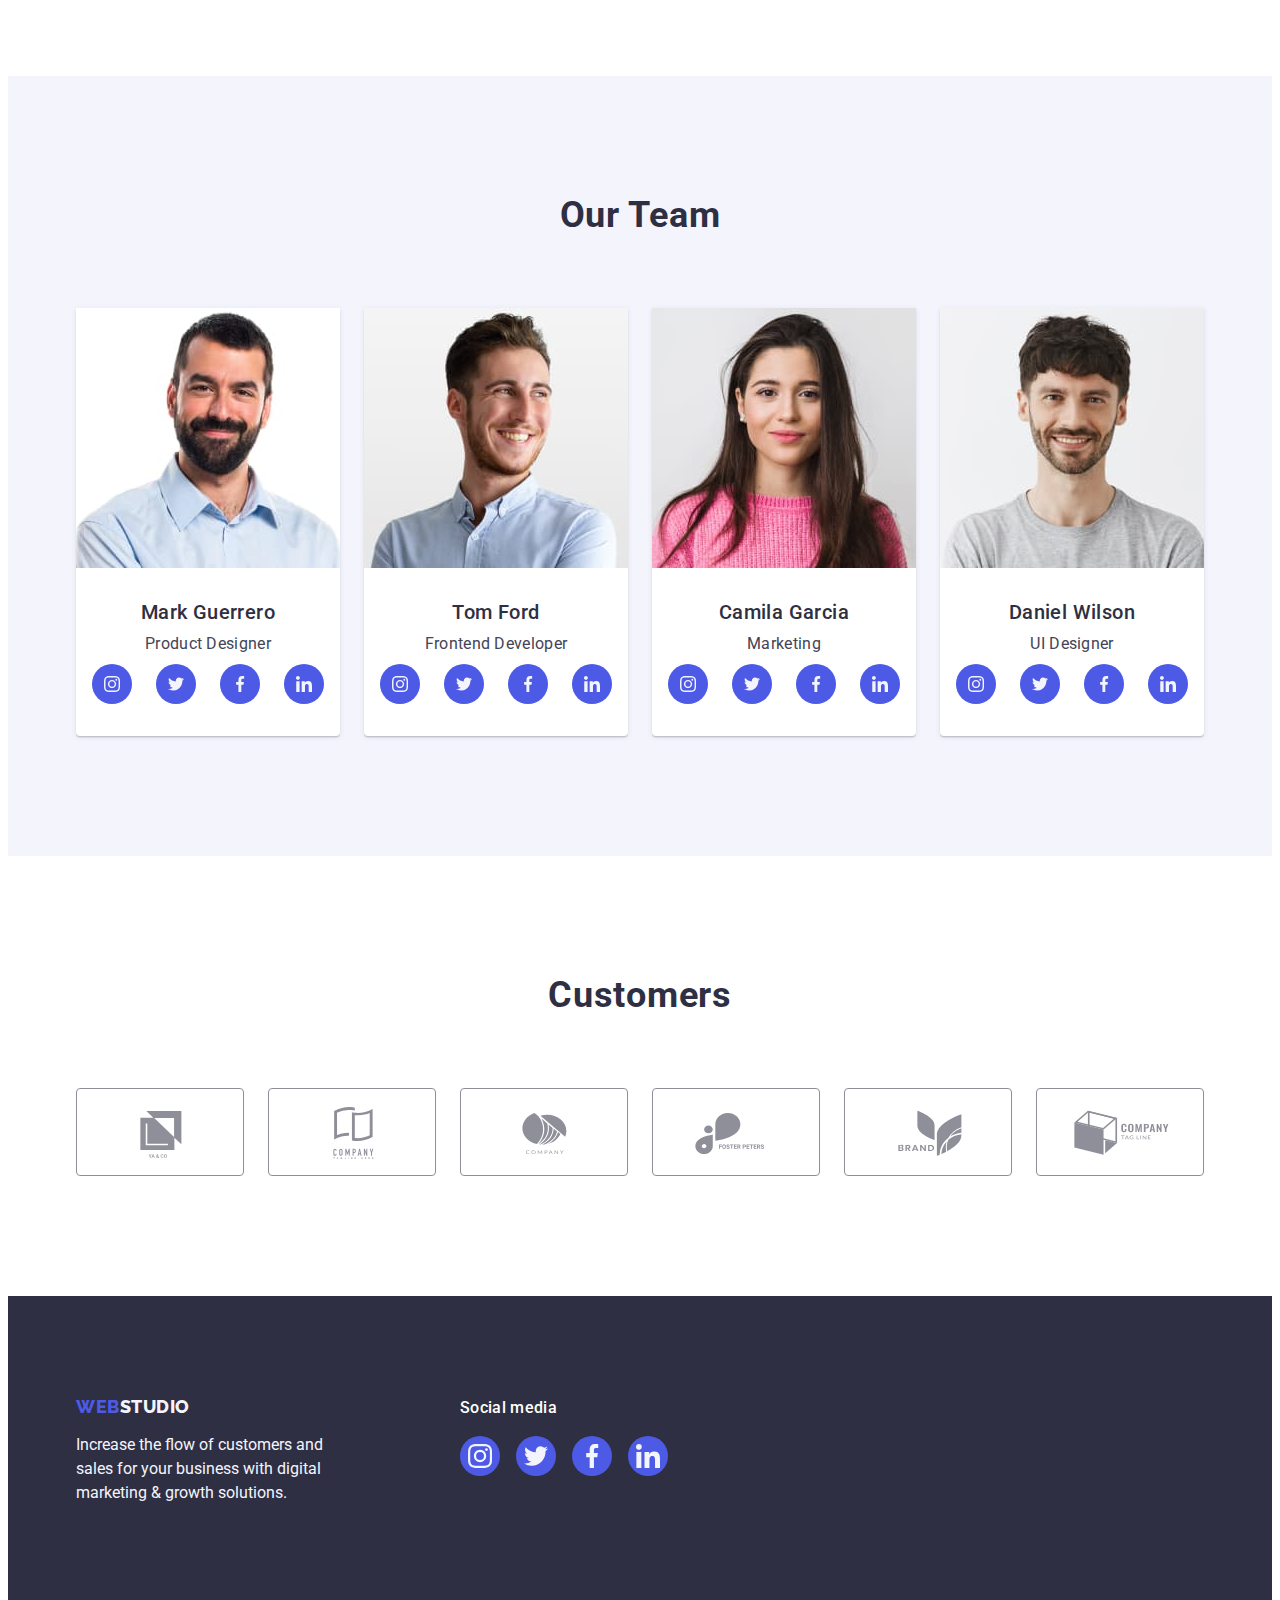
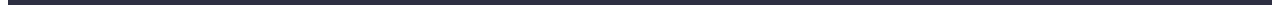
==== commit c604bfd5: "add changes for header" ====
--- a/index.html
+++ b/index.html
@@ -34,7 +34,7 @@
               >
             </li>
             <li class="header-nav-item">
-              <a class="link nav-link menu-nav-link" href="./portfolio.html"
+              <a class="link nav-link menu-nav-link active" href="./portfolio.html"
                 >Portfolio</a
               >
             </li>
--- a/css/style.css
+++ b/css/style.css
@@ -148,9 +148,7 @@
   margin: 0 auto;
   border-radius: 4px;
 
-  transition-duration: 250ms;
-  transition-timing-function: cubic-bezier(0.4, 0, 0.2, 1);
-  transition-property: background-color, box-shadow;
+  transition: background-color 250ms cubic-bezier(0.4, 0, 0.2, 1);
 }
 .button:hover,
 .button:focus {
@@ -173,9 +171,10 @@
   font-family: inherit;
   padding: 12px 24px;
 
-  transition-duration: 250ms;
-  transition-timing-function: cubic-bezier(0.4, 0, 0.2, 1);
-  transition-property: color, box-shadow, background-color, border;
+  transition: color 250ms cubic-bezier(0.4, 0, 0.2, 1),
+    background-color 250ms cubic-bezier(0.4, 0, 0.2, 1),
+    border-color 250ms cubic-bezier(0.4, 0, 0.2, 1),
+    box-shadow 250ms cubic-bezier(0.4, 0, 0.2, 1);
 }
 .btn-filter:active,
 .btn-filter:focus,
@@ -359,9 +358,7 @@
   color: var(--light-font-color);
   border-radius: 50%;
 
-  transition-duration: 250ms;
-  transition-timing-function: cubic-bezier(0.4, 0, 0.2, 1);
-  transition-property: backround-color;
+  transition: background-color 250ms cubic-bezier(0.4, 0, 0.2, 1);
 }
 .socials-link:hover,
 .socials-link:focus,
@@ -437,9 +434,7 @@
 }
 .card-project {
   width: 360px;
-  transition-duration: 250ms;
-  transition-timing-function: cubic-bezier(0.4, 0, 0.2, 1);
-  transition-property: box-shadow;
+  transition: box-shadow 250ms cubic-bezier(0.4, 0, 0.2, 1);
 }
 .card-project:hover {
   box-shadow: 0px 1px 6px rgba(46, 47, 66, 0.08),
@@ -453,9 +448,7 @@
 .card-project-link {
   display: block;
 
-  transition-duration: 250ms, 300ms;
-  transition-timing-function: cubic-bezier(0.4, 0, 0.2, 1);
-  transition-property: box-shadow, ransform;
+  transition: box-shadow 250ms cubic-bezier(0.4, 0, 0.2, 1);
 }
 .card-project-link:hover,
 .card-project-link:focus {
@@ -464,7 +457,7 @@
 }
 .card-project-link:hover .overlay,
 .card-project-link:focus .overlay {
-  transform: translateY(0);
+  transform: translate(0, 0);
 }
 .card-project-description {
   padding: 32px 16px;
@@ -487,6 +480,7 @@
   color: var(--light-font-color);
   line-height: 1.5;
   letter-spacing: 0.02em;
+  transition: transform 250ms cubic-bezier(0.4, 0, 0.2, 1);
 }
 
 .footer {
@@ -565,12 +559,10 @@
     0px 2px 1px rgba(0, 0, 0, 0.2);
   border-radius: 4px;
 
-  transition: opacity 250ms ease-in,
-    transform 250ms cubic-bezier(0.4, 0, 0.2, 1);
-  transition-delay: 300ms;
-}
-
-.backdrop.is-hidden .modal {
+  transition: transform 250ms cubic-bezier(0.4, 0, 0.2, 1);
+}
+
+.backdrop.is-hidden.modal {
   opacity: 0;
   transform: translate(-50%, -70%);
   transition-delay: 0ms;
@@ -589,6 +581,7 @@
   align-items: center;
   justify-content: center;
   padding: 0;
+  color: var(--main-font-color);
 
   transition: background-color 250ms cubic-bezier(0.4, 0, 0.2, 1),
     border 250ms cubic-bezier(0.4, 0, 0.2, 1);
@@ -597,13 +590,14 @@
 .modal-close-btn:hover,
 .modal-close-btn:focus {
   background-color: var(--accent-color);
+  color: var(--main-light-color);
   border: none;
 }
 .modal-close-icon {
-  fill: var(--main-font-color);
+  fill: currentColor;
   transition: fill 250ms cubic-bezier(0.4, 0, 0.2, 1);
 }
 .modal-close-icon:focus,
 .modal-close-icon:hover {
-  fill: var(--main-light-color);
-}
+  fill: currentColor;
+}
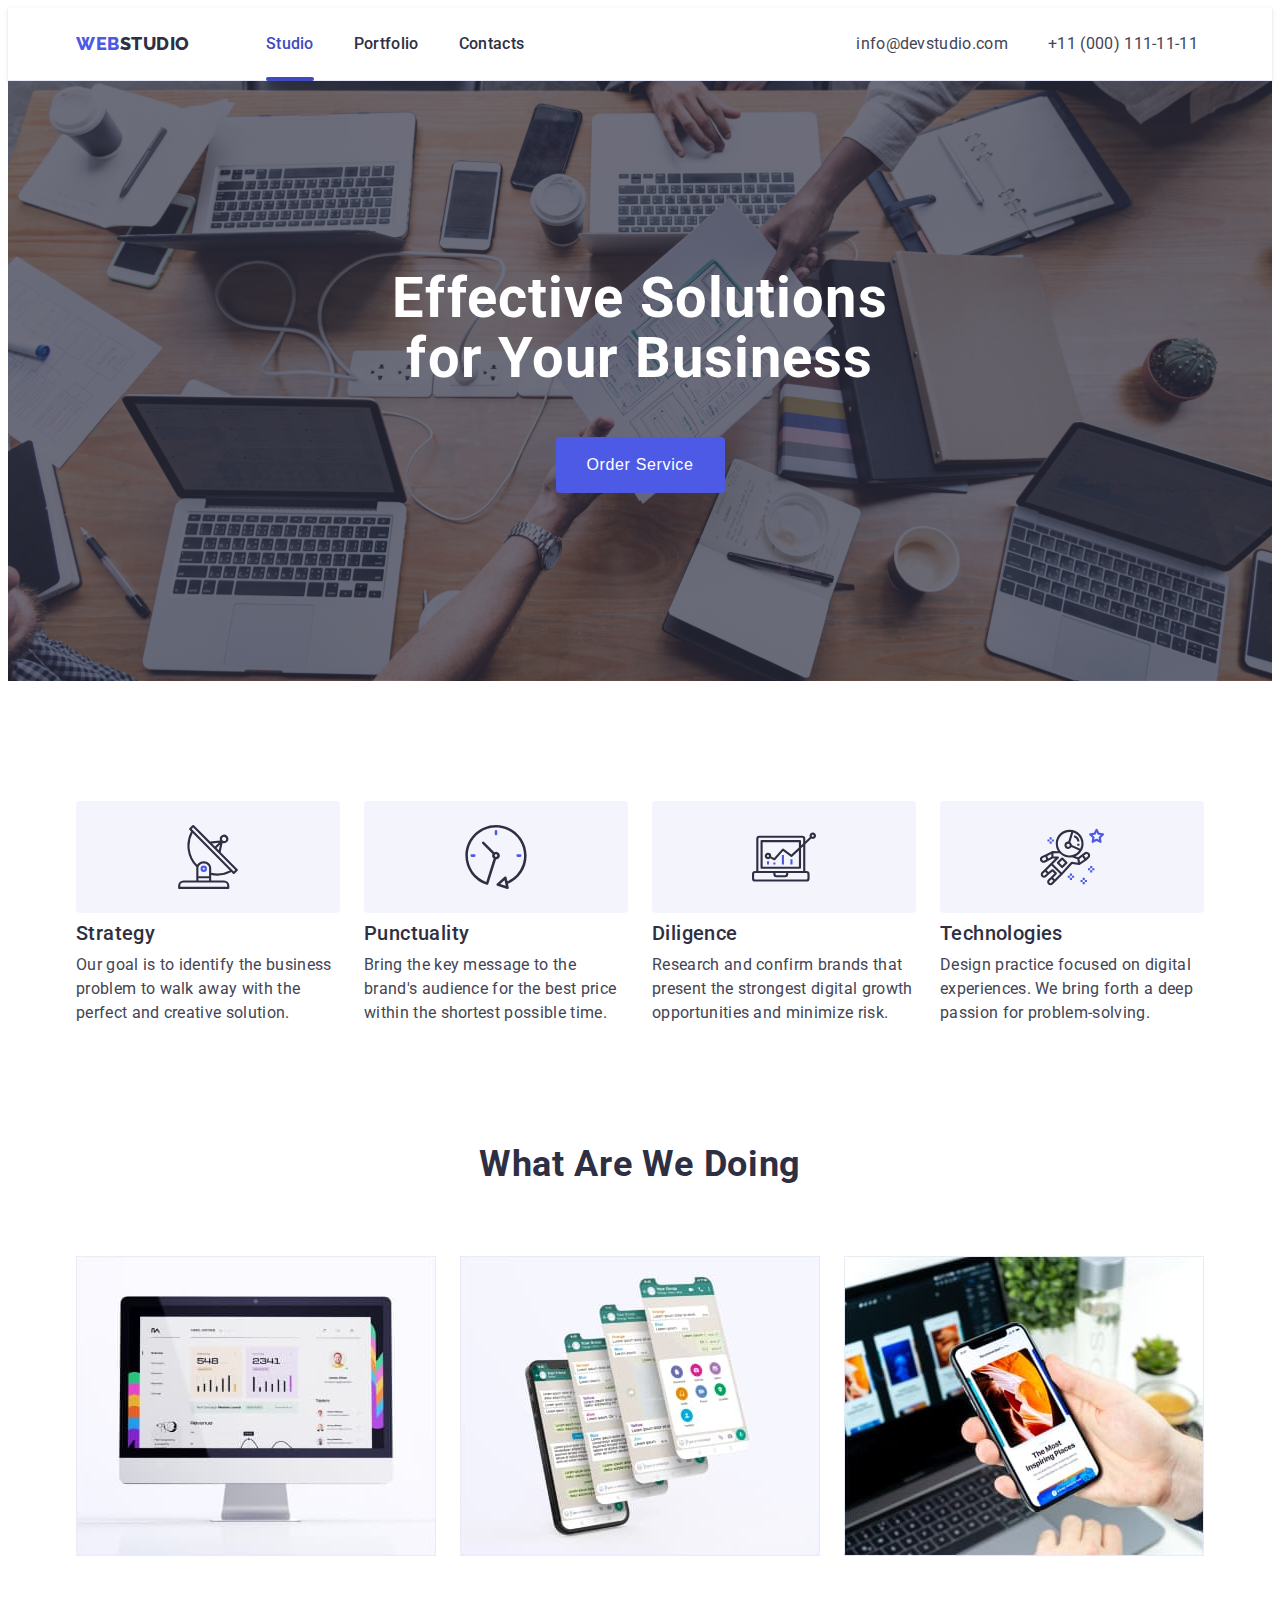
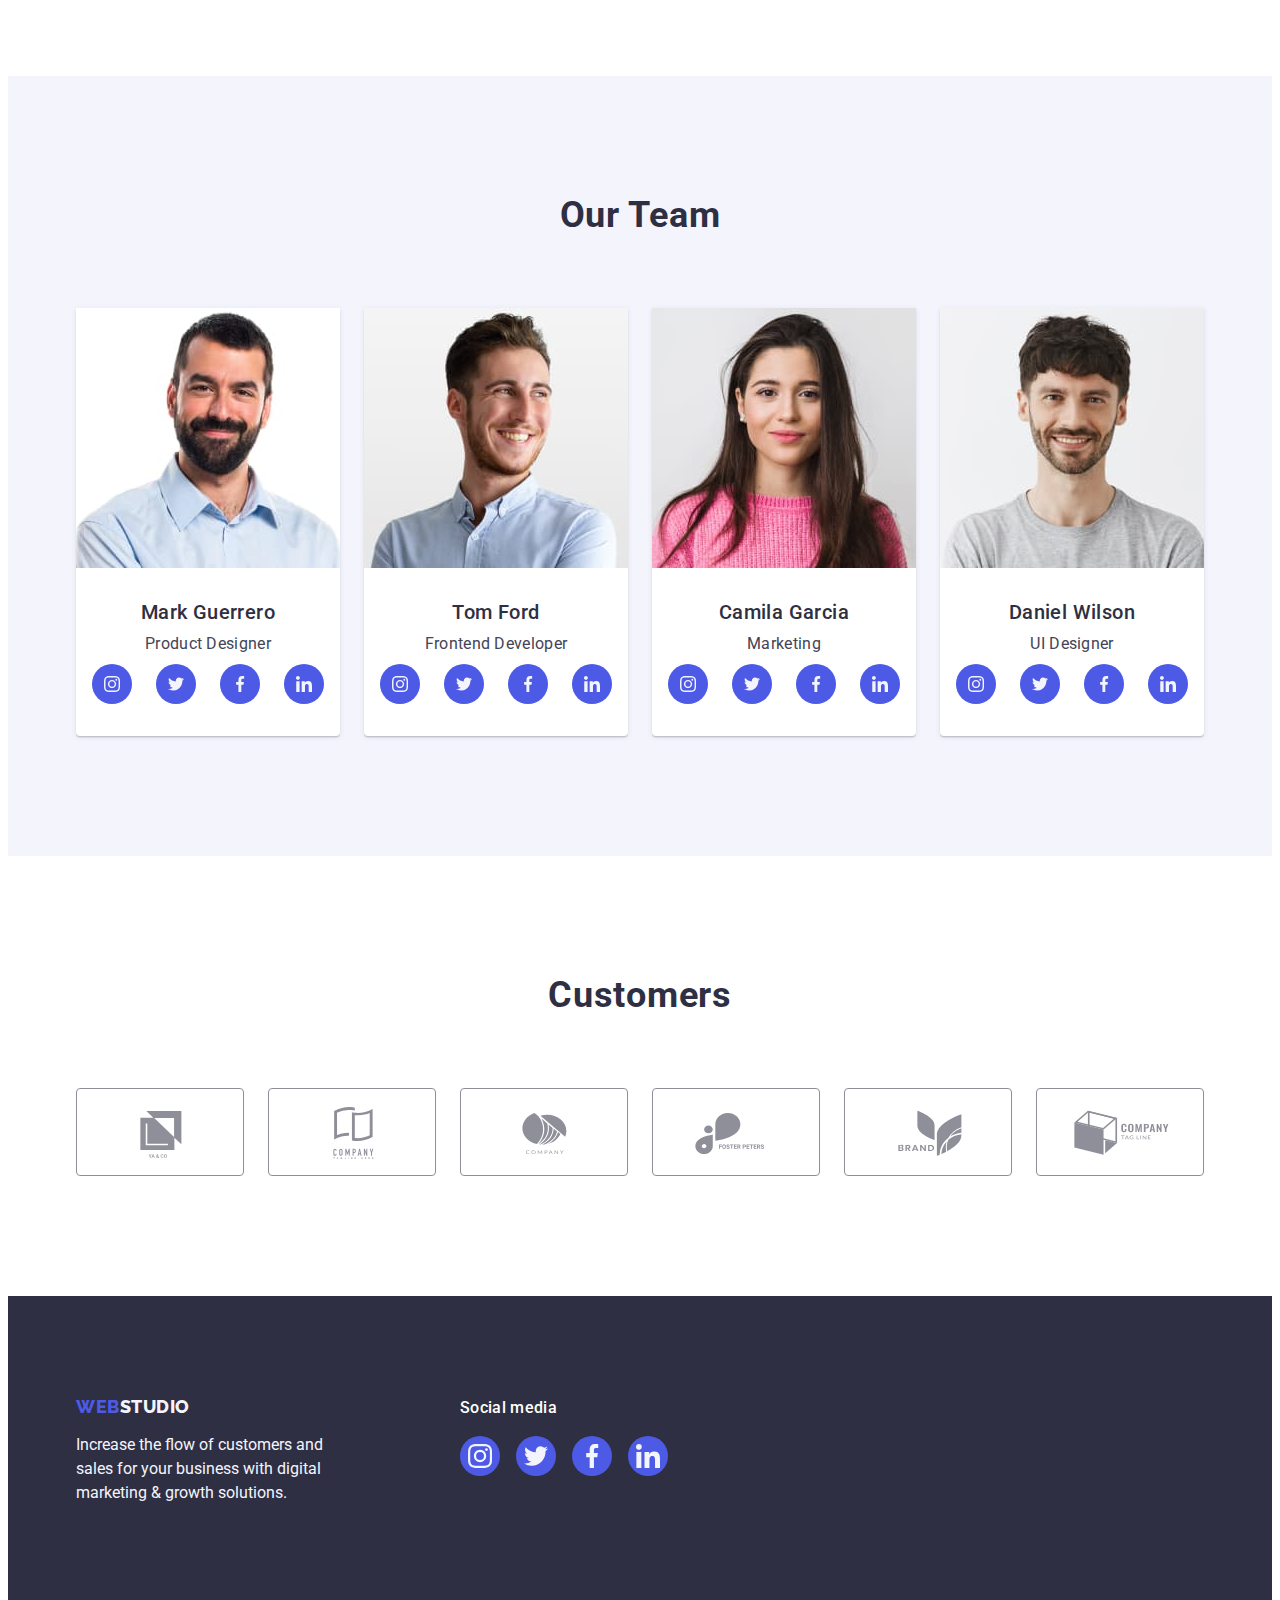
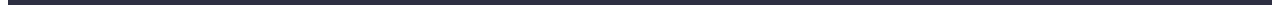
==== commit c45b106e: "change css style active" ====
--- a/index.html
+++ b/index.html
@@ -34,7 +34,7 @@
               >
             </li>
             <li class="header-nav-item">
-              <a class="link nav-link menu-nav-link active" href="./portfolio.html"
+              <a class="link nav-link menu-nav-link" href="./portfolio.html"
                 >Portfolio</a
               >
             </li>
